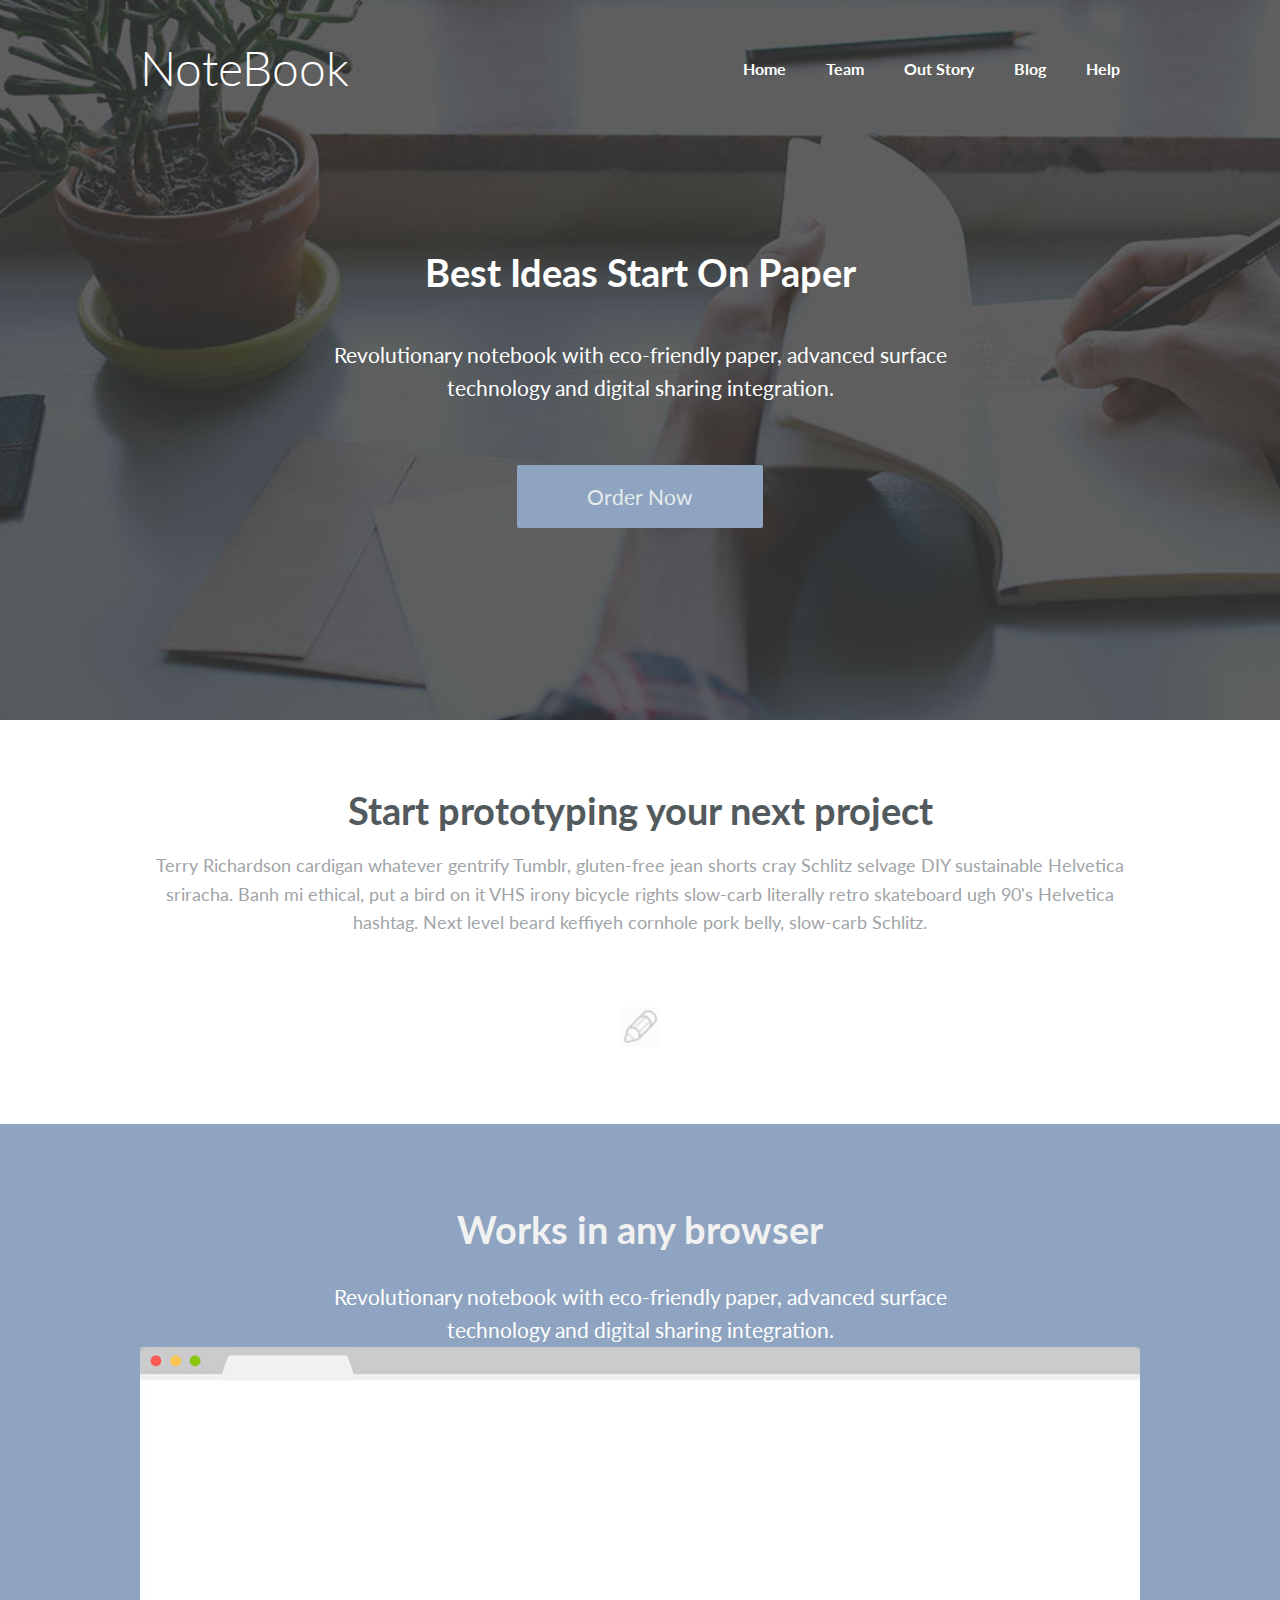
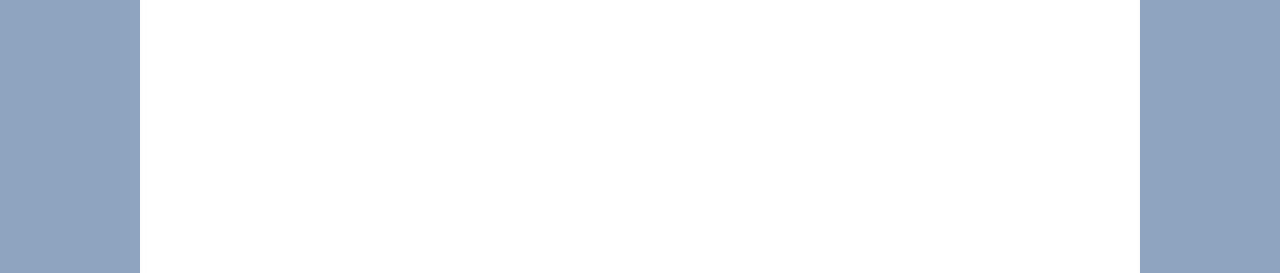
==== templates/index.html @ a57589f9 "test tempalate" ====
<!DOCTYPE html>
<html lang="en">
  <head>
    <meta charset="UTF-8">
    <meta http-equiv="X-UA-Compatible" content="IE=edge">
    <meta name="viewport" content="width=device-width, initial-scale=1.0">
    <link href="https://fonts.googleapis.com/css2?family=Lato:wght@300;400;700&display=swap" rel="stylesheet">
    <link rel="stylesheet" href="index.css">
    <title>Document</title>
  </head>
  <body>

    <div class="intro">
      <div class="container">
        <div class="header__inner">
          <div class="header__logo">NoteBook</div>
          <nav class="nav">
            <a href="#" class="nav__link">Home</a>
            <a href="#" class="nav__link">Team</a>
            <a href="#" class="nav__link">Out Story</a>
            <a href="#" class="nav__link">Blog</a>
            <a href="#" class="nav__link">Help</a>
          </nav>
        </div>
        <div class="intro__inner">
          <h1 class="intro__title">Best Ideas Start On Paper</h1>
          <h2 class="intro__subtitle">Revolutionary notebook with eco-friendly paper, advanced surface
          technology and digital sharing integration.</h2>
          <a href="#" class="btn">Order Now</a>
        </div>
      </div>
    </div>
    <section class="section__prottype">
      <div class="container">
        <h1 class="section__prottype__title">
          Start prototyping your next project
        </h1>
        <h2 class="section__prottype__subtitle">
          Terry Richardson cardigan whatever gentrify Tumblr, gluten-free jean shorts cray Schlitz selvage DIY sustainable Helvetica sriracha.
          Banh mi ethical, put a bird on it VHS irony bicycle rights slow-carb literally retro skateboard ugh 90's Helvetica hashtag. Next
          level beard keffiyeh cornhole pork belly, slow-carb Schlitz. 
        </h2>
        <img src="./src/img/pancel.jpg" alt="pancel" class="section__prottype__logo">
      </div>
    </section>
    <section class="section__works">
      <div class="container">
        <div class="section__works__inner">
          <h1 class="section__works__title">
            Works in any browser
          </h1>
          <h2 class="section__works__subtitle">
            Revolutionary notebook with eco-friendly paper,
            advanced surface technology and digital sharing integration.
          </h2>
        </div>
        <img src="./src/img/window.jpg" alt="window" class="section__works__window">
      </div>
    </section>
  </body>
</html>
---- templates/index.css ----
body {
  font-family: 'Lato', sans-serif;
  font-size: 16px;
  line-height: 1.6;
  padding: 0;
  margin: 0;
}

*,
*::before,
*::after {
  box-sizing: border-box;
}

h1, h2, h3, h4, h5, h6 {
 margin: 0;
}


/* CONTAINER */
.container {
  width: 100%;
  max-width: 1000px;
  margin: 0 auto;
}


/* HEADER */


.header__inner {
  display: flex;
  justify-content: space-between;
  align-items: center;
  margin-top: 30px;
}

.header__logo {
  font-size: 48px;
  font-weight: 300;
  color: #fff;
}


/* NAV */

.nav {
  font-size: 0;
}

.nav__link {
  position: relative;
  display: inline-block;
  vertical-align: top;
  margin: 0 20px;
  font-size: 16px;
  font-weight: 700;
  text-decoration: none;
  color: #fff;
  transition: .2s linear;
}

.nav__link:hover {
  color: #53a1ad;
}

.nav__link:hover::after {
  position: absolute;
  display: block;
  content: "";

  width: 100%;
  height: 2px;
  background: #53a1ad;
}

/* INTRO */
.intro {
  display: flex;
  flex-direction: column;

  width: 100%;
  height: 80vh;

  background-image: url("./src/img/img_1.jpg");
  background-size:cover;
}

.intro__inner {
  width: 100%;
  max-width: 640px;
  margin: 15vh auto 0;
  text-align: center;
}

.intro__title {
  font-size: 38px;
  font-weight: 700;
  color: #fff;
}

.intro__subtitle {
  font-size: 21px;
  font-weight: 400;
  color: #fff;

  margin-top: 35px;
  margin-bottom: 60px;
}


/* BUTTON */
.btn {
  display: inline-block;
  vertical-align: top;
  font-size: 21px;
  font-weight: 400;
  text-decoration: none;
  background: #8fa4c0;
  color: #e4ecee;

  border-radius: 2px;

  padding: 15px 70px;
  transition: color .2s linear;
}

.btn:hover {
  background-color: #53a1ad;
  color: black;
}



/* SECTION PROTTYPE */
.section__prottype {
  text-align: center;
  padding-top: 60px;
}

.section__prottype__title {
  font-size: 38px;
  font-weight: 700;
  color: #535a5e;
}

.section__prottype__subtitle {
  font-size: 18px;
  font-weight: 400;
  color: #9fa4a7;

  margin-top: 10px;
}

.section__prottype__logo {
  width: 40px;
  height: 40px;
  margin: 70px 0;
}

/* section__works */
.section__works {
  text-align: center;
  background: #8fa4c0;
  padding-top: 75px;
}

.section__works__inner {
  width: 100%;
  max-width: 650px;
  margin: 0 auto;
}

.section__works__title{
  font-size: 38px;
  font-weight: 700;

  color: #f1f1f1;
}

.section__works__subtitle {
  font-size: 21px;
  font-weight: 400;

  color: #fff;

  margin-top: 20px;
}

.section__works__window {
  width: 100%;
  margin-bottom: -7px;
}
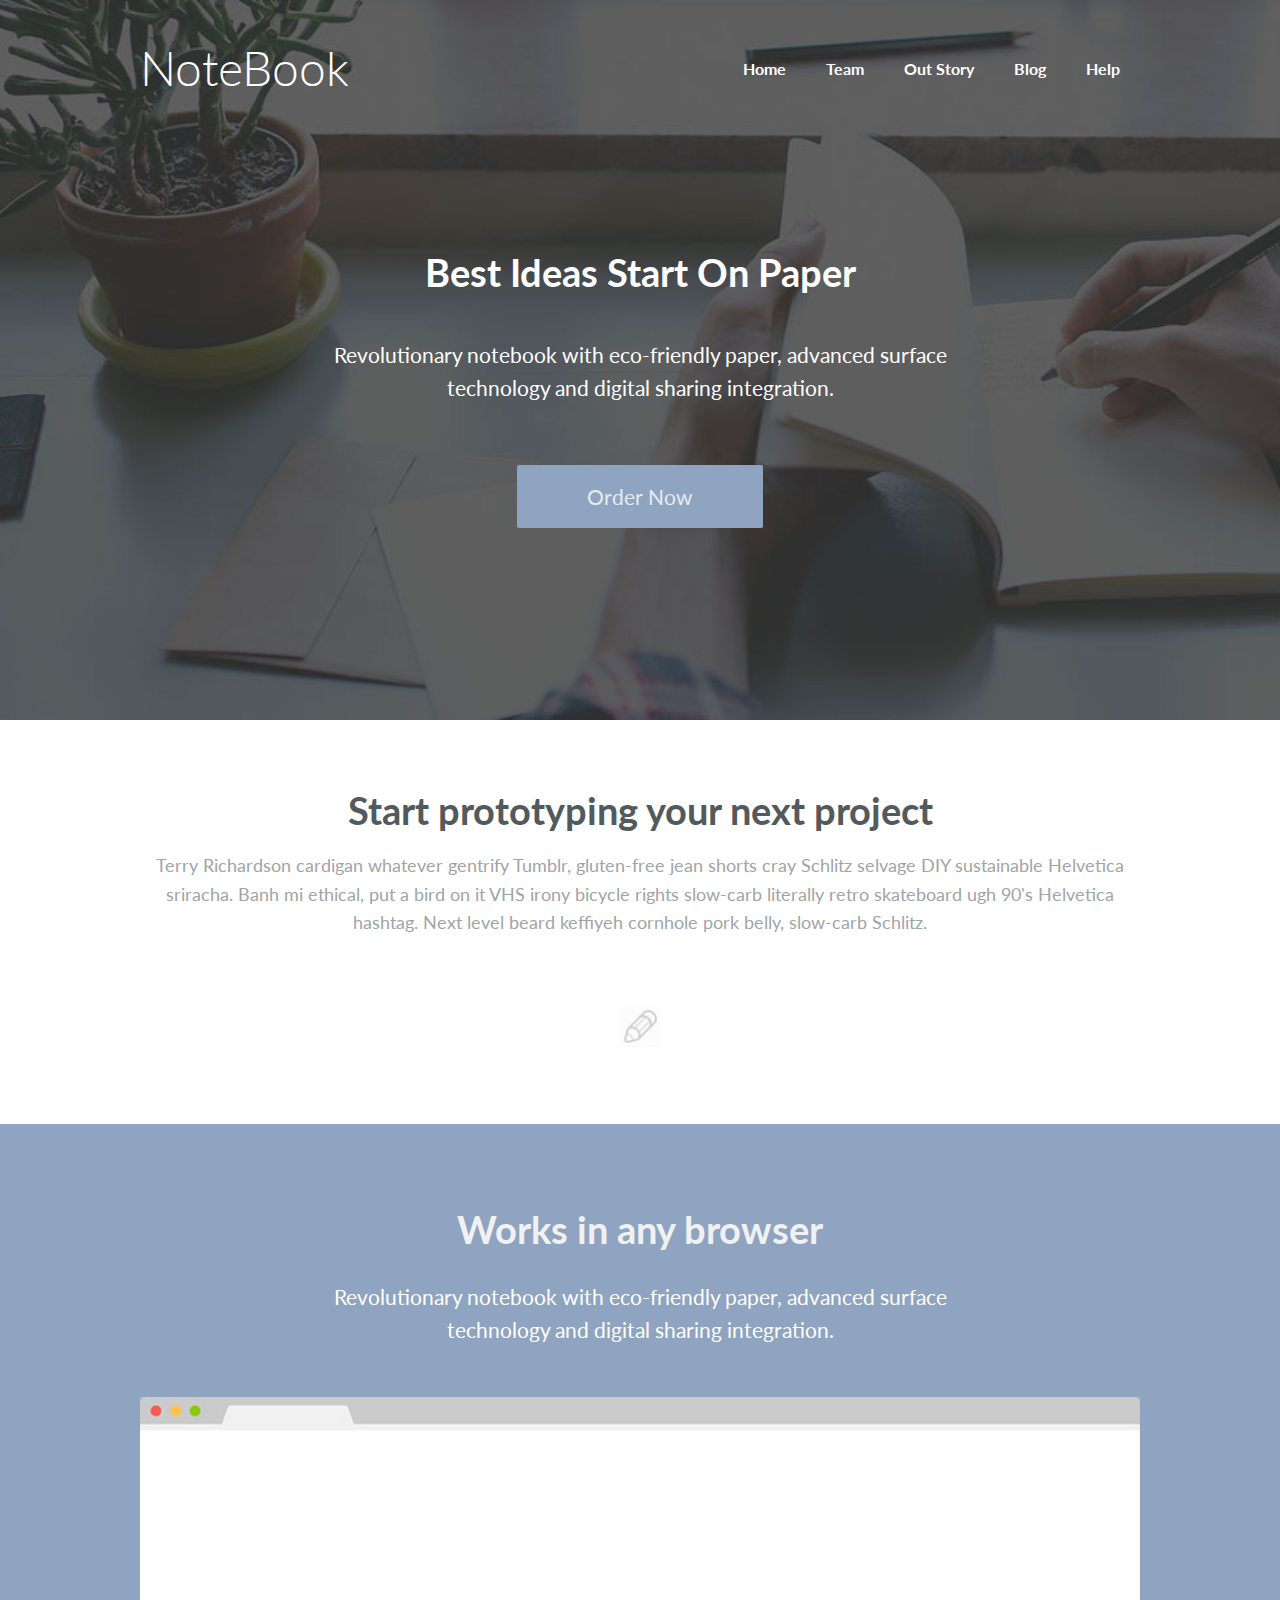
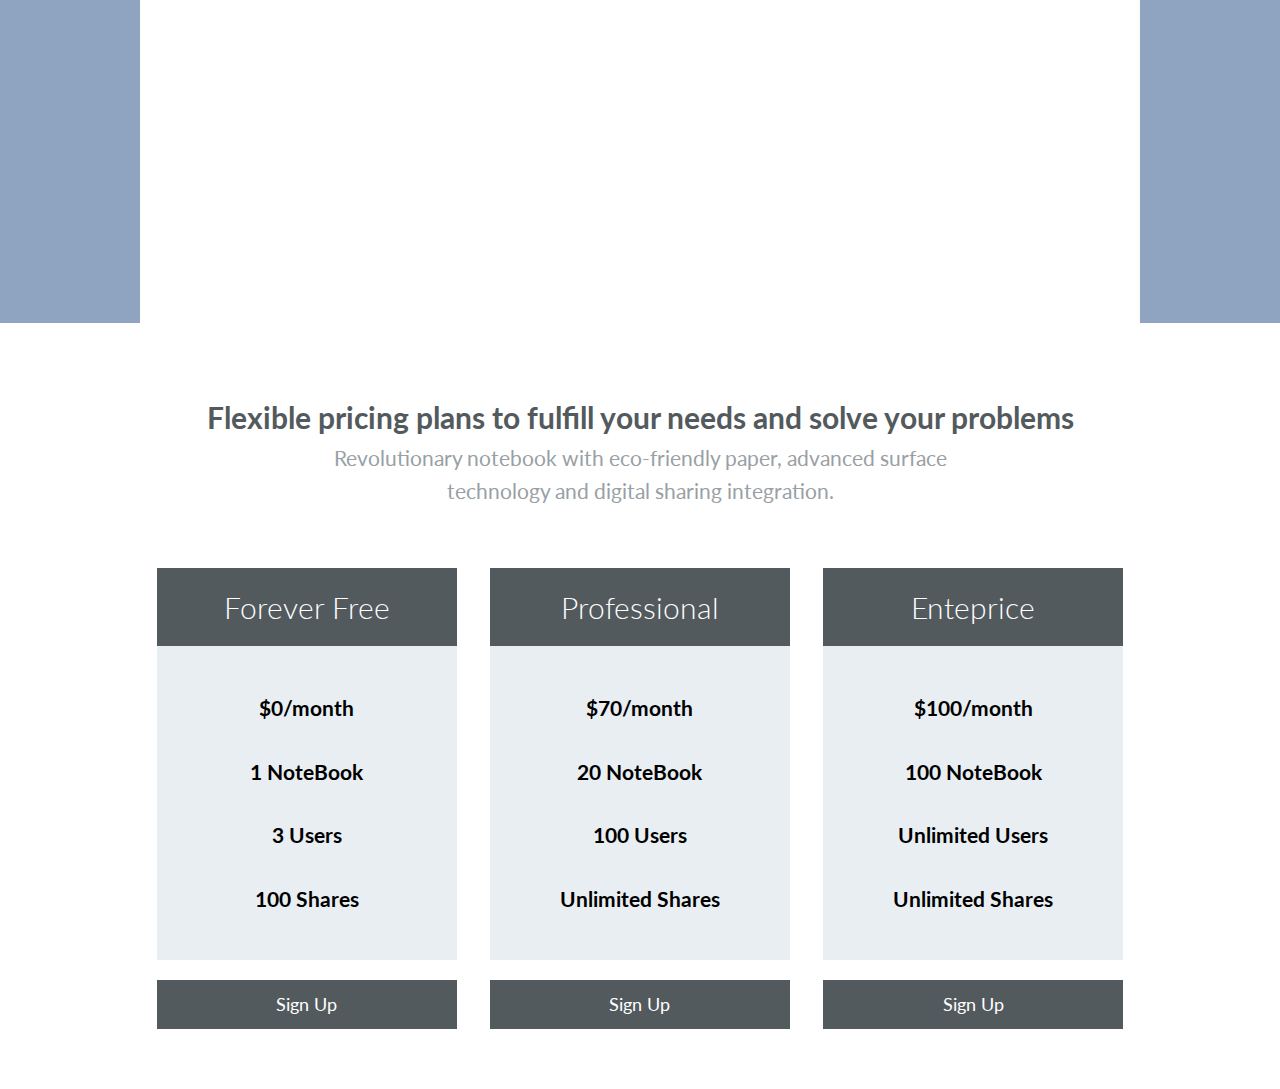
==== commit f3307dd8: "add price" ====
--- a/templates/index.html
+++ b/templates/index.html
@@ -57,5 +57,51 @@
         <img src="./src/img/window.jpg" alt="window" class="section__works__window">
       </div>
     </section>
+    <section class="section__price">
+      <div class="container">
+        <div class="section__price__title__inner">
+          <h1 class="section__price__title">
+            Flexible pricing plans to fulfill your needs and solve your problems
+          </h1>
+          <h2 class="section__price__subtitle">
+            Revolutionary notebook with eco-friendly paper, advanced surface
+            technology and digital sharing integration.
+          </h2>
+        </div>
+        <div class="section__price__cards__inner">
+          <div class="section__price__card">
+            <div class="card__title">Forever Free</div>
+            <div class="card__description__inner">
+              <h2 class="card__description">$0/month</h2>
+              <h2 class="card__description">1 NoteBook</h2>
+              <h2 class="card__description">3 Users</h2>
+              <h2 class="card__description">100 Shares</h2>
+            </div>
+            <a href="#" class="btn-buy">Sign Up</a>
+          </div>
+          <div class="section__price__card">
+            <div class="card__title">Professional</div>
+            <div class="card__description__inner">
+              <h2 class="card__description">$70/month</h2>
+              <h2 class="card__description">20 NoteBook</h2>
+              <h2 class="card__description">100 Users</h2>
+              <h2 class="card__description">Unlimited Shares</h2>
+            </div>
+            <a href="#" class="btn-buy">Sign Up</a>
+          </div>
+          <div class="section__price__card">
+            <div class="card__title">Enteprice</div>
+            <div class="card__description__inner">
+              <h2 class="card__description">$100/month</h2>
+              <h2 class="card__description">100 NoteBook</h2>
+              <h2 class="card__description">Unlimited Users</h2>
+              <h2 class="card__description">Unlimited Shares</h2>
+            </div>
+            <a href="#" class="btn-buy">Sign Up</a>
+          </div>
+        </div>
+        
+      </div>
+    </section>
   </body>
 </html>--- a/templates/index.css
+++ b/templates/index.css
@@ -130,11 +130,29 @@
   color: black;
 }
 
+.btn-buy {
+  display: inline-block;
+  
+  font-size: 18px;
+  font-weight: 400;
+  color: #fff;
+  background: #535a5e;
+  text-align: center;
+  text-decoration: none;
+
+  width: 100%;
+  max-width: 300px;
+
+  padding: 10px 0;
+  margin-top: 20px;
+}
+
 
 
 /* SECTION PROTTYPE */
 .section__prottype {
   text-align: center;
+
   padding-top: 60px;
 }
 
@@ -155,6 +173,7 @@
 .section__prottype__logo {
   width: 40px;
   height: 40px;
+
   margin: 70px 0;
 }
 
@@ -162,12 +181,14 @@
 .section__works {
   text-align: center;
   background: #8fa4c0;
+
   padding-top: 75px;
 }
 
 .section__works__inner {
   width: 100%;
   max-width: 650px;
+
   margin: 0 auto;
 }
 
@@ -189,5 +210,83 @@
 
 .section__works__window {
   width: 100%;
+
+  margin-top: 50px;
   margin-bottom: -7px;
-}+}
+
+/* SECTION PRICE */
+
+.section__price__title__inner {
+  text-align: center;
+}
+
+.section__price__title {
+  font-size: 30px;
+  font-weight: 700;
+  color: #535a5e;
+  margin-top: 70px;
+}
+
+.section__price__subtitle {
+  width: 100%;
+  max-width: 620px;
+
+  font-size: 21px;
+  font-weight: 400;
+  color: #98a0a5;
+
+  margin: 0 auto;
+}
+
+.section__price__cards__inner {
+  display: flex;
+  margin: 60px 0;
+}
+
+.section__price__card {
+  width: 100%;
+  max-width: 300px;
+
+  margin: 0 auto;
+}
+
+.card__title {
+  font-size: 30px;
+  font-weight: 300;
+  text-align: center;
+  
+  width: 100%;
+  max-width: 100%;
+  
+  background: #535a5e;
+  color: #fff;
+
+  padding: 15px 0;
+}
+
+.card__title:nth-child(2) {
+  font-size: 30px;
+  font-weight: 300;
+  text-align: center;
+  
+  width: 100%;
+  max-width: 100%;
+  
+  background: #58ad52;
+  color: #fff;
+
+  padding: 15px 0;
+}
+
+.card__description__inner {
+  background: #e9eef2;
+  padding: 30px 0;
+}
+
+.card__description {
+  font-size: 21px;
+  font-weight: 700;
+  text-align: center;
+  padding: 15px 0;
+}
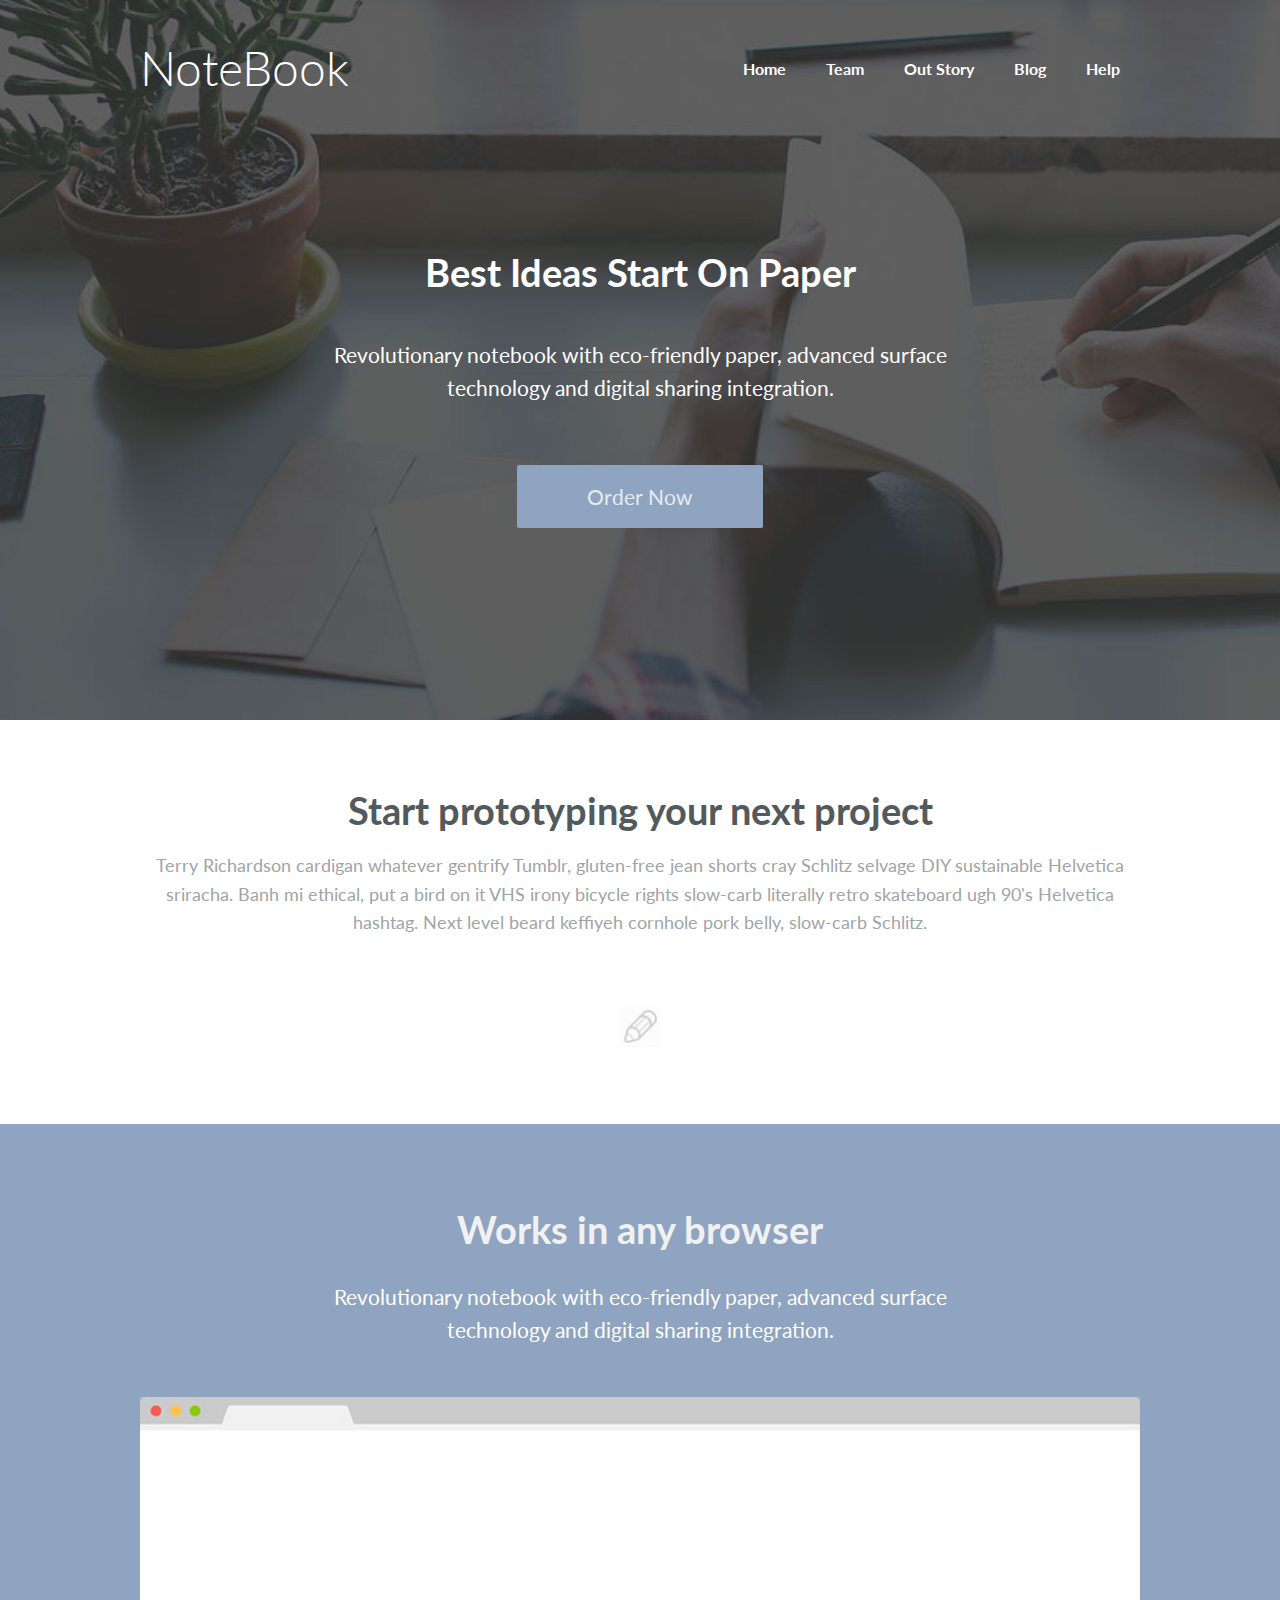
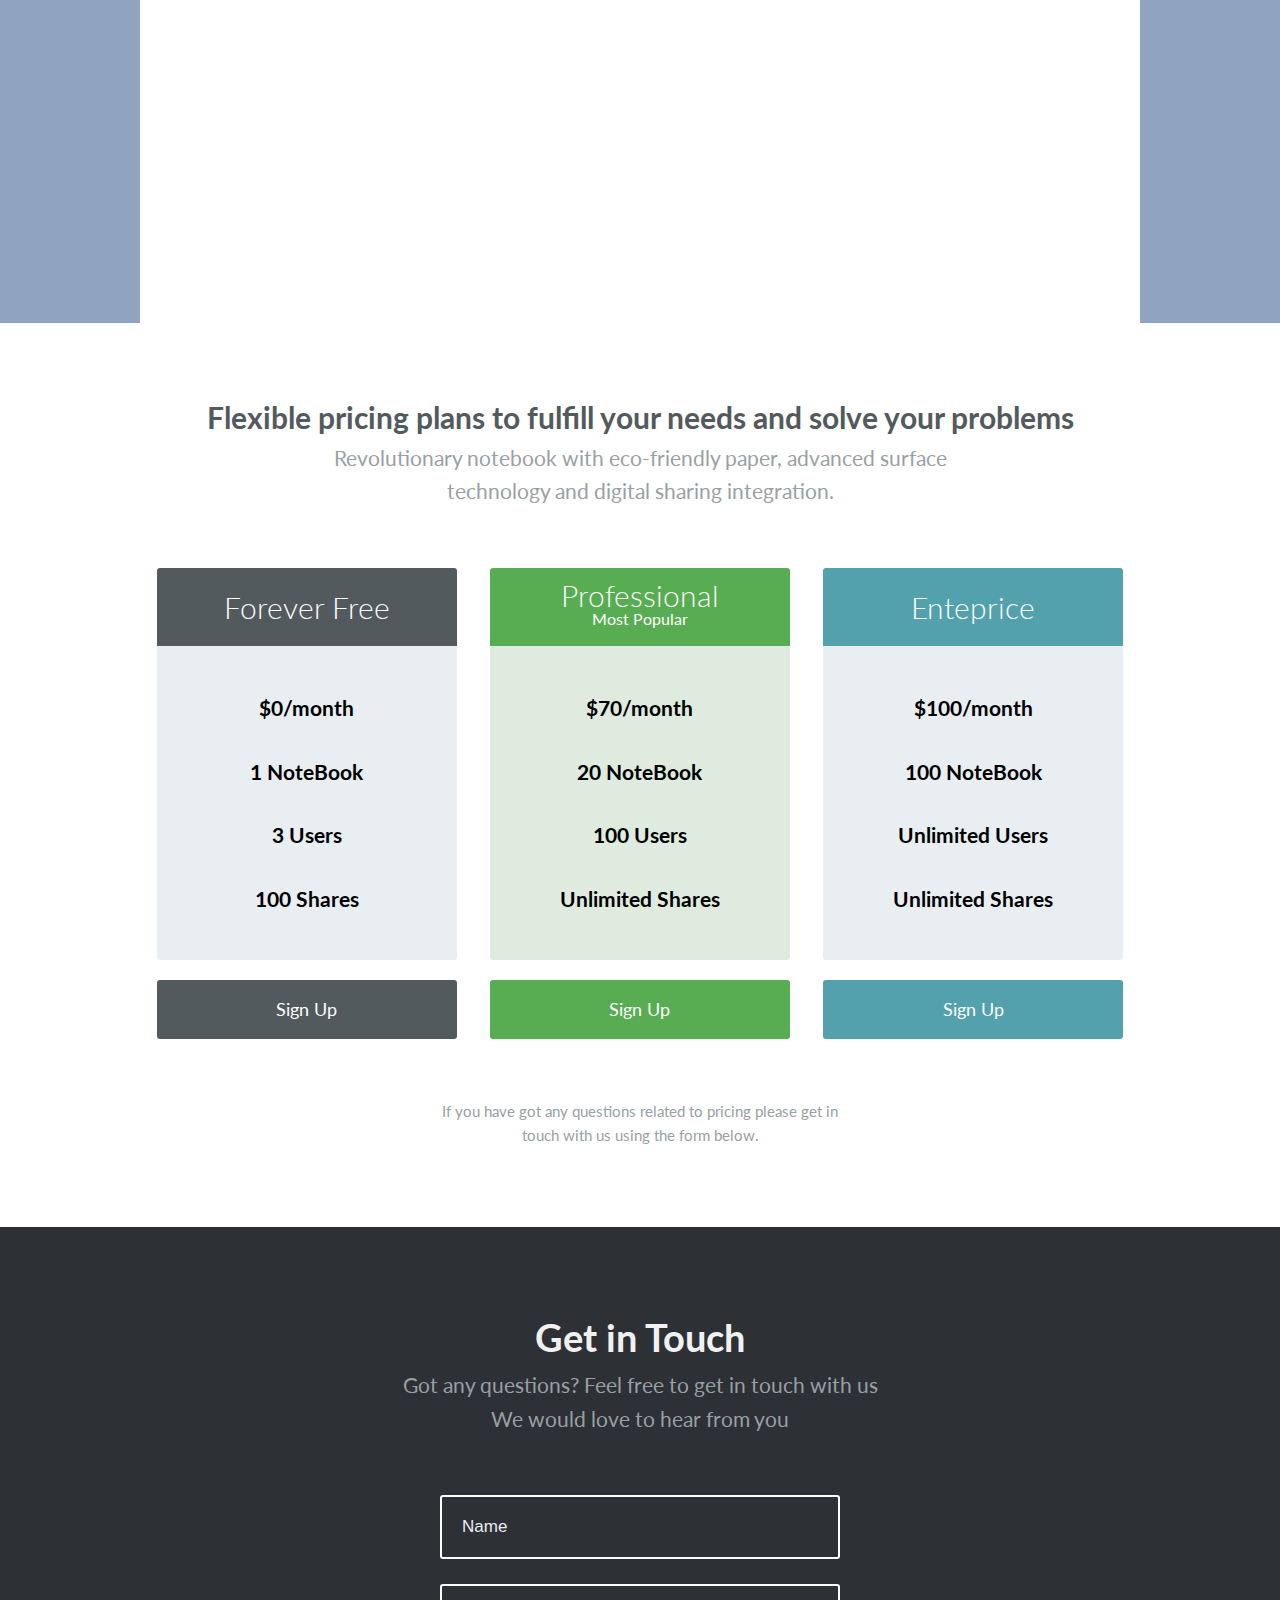
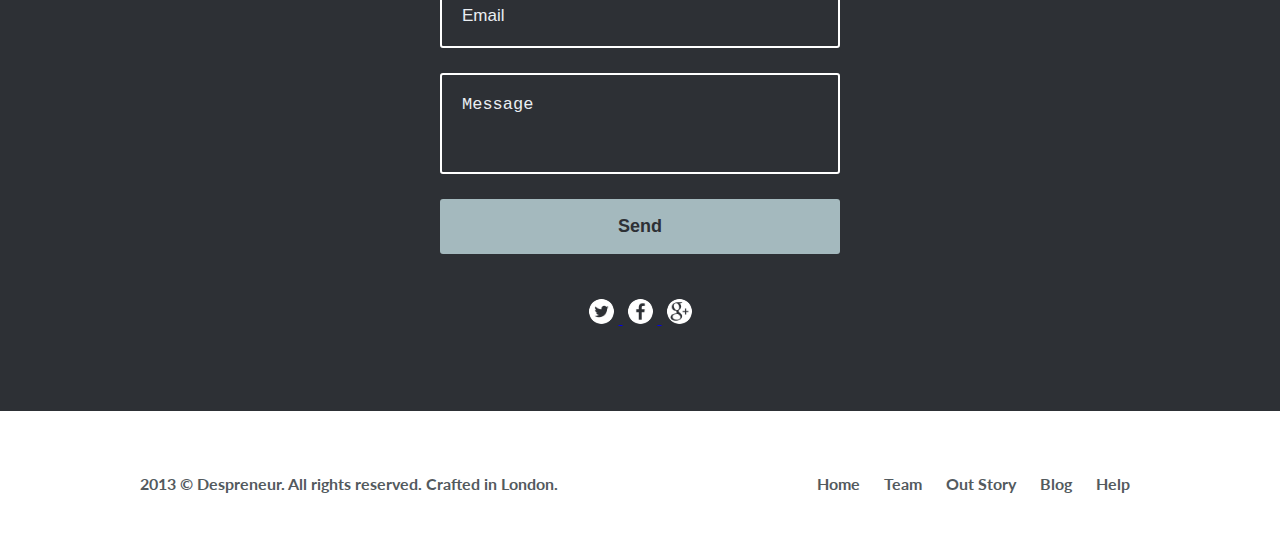
==== commit 5a937475: "full website without adaptive layout" ====
--- a/templates/index.html
+++ b/templates/index.html
@@ -70,7 +70,7 @@
         </div>
         <div class="section__price__cards__inner">
           <div class="section__price__card">
-            <div class="card__title">Forever Free</div>
+            <div class="card__title__inner">Forever Free</div>
             <div class="card__description__inner">
               <h2 class="card__description">$0/month</h2>
               <h2 class="card__description">1 NoteBook</h2>
@@ -80,28 +80,84 @@
             <a href="#" class="btn-buy">Sign Up</a>
           </div>
           <div class="section__price__card">
-            <div class="card__title">Professional</div>
-            <div class="card__description__inner">
+            <div class="card__title__inner green__card">
+              <h1 class="card__title">Professional</h1>
+              <h2 class="card__subtitle">Most Popular</h2>
+            </div>
+            <div class="card__description__inner green__card__description__inner">
               <h2 class="card__description">$70/month</h2>
               <h2 class="card__description">20 NoteBook</h2>
               <h2 class="card__description">100 Users</h2>
               <h2 class="card__description">Unlimited Shares</h2>
             </div>
-            <a href="#" class="btn-buy">Sign Up</a>
+            <a href="#" class="btn-buy green__card">Sign Up</a>
           </div>
           <div class="section__price__card">
-            <div class="card__title">Enteprice</div>
+            <div class="card__title__inner blue__card">Enteprice</div>
             <div class="card__description__inner">
               <h2 class="card__description">$100/month</h2>
               <h2 class="card__description">100 NoteBook</h2>
               <h2 class="card__description">Unlimited Users</h2>
               <h2 class="card__description">Unlimited Shares</h2>
             </div>
-            <a href="#" class="btn-buy">Sign Up</a>
+            <a href="#" class="btn-buy blue__card">Sign Up</a>
           </div>
         </div>
-        
+
+
+        <h3 class="questions_price">
+          If you have got any questions related to pricing please
+          get in touch with us using the form below.
+        </h3>
       </div>
     </section>
+    <section class="section__contact">
+      <div class="container">
+        <div class="section__contact__title__inner">
+          <h1 class="contact__title">
+            Get in Touch
+          </h1>
+          <h2 class="contact__subtitle">
+            Got any questions? Feel free to get in touch with us
+            We would love to hear from you
+          </h2>
+        </div>
+        <div class="section__contact__form__inner">
+          <form action="" class="contact__form">
+            <input type="text" placeholder="Name" class="input__form">
+            <input type="email" name="input-email" id="input-email" placeholder="Email" class="input__form">
+            <textarea name="message__contact" id="message-contact" cols="30" rows="3" placeholder="Message" class="message__contact"></textarea>
+            <input type="submit" value="Send" class="form__input__submit">
+          </form>
+          <div class="contact__social">
+            <a href="#">
+              <img src="./src/img/twitter-logo.png" alt="twitter-logo" class="contact__social__logo">
+            </a>
+            <a href="#">
+              <img src="./src/img/facebook-logo.png" alt="facebook-logo" class="contact__social__logo">
+            </a>
+            <a href="#">
+              <img src="./src/img/google-logo.png" alt="google-logo" class="contact__social__logo">
+            </a>
+          </div>
+        </div>
+      </div>
+    </section>
+    <footer class="footer">
+      <div class="container">
+        <div class="footer__inner">
+          <h2 class="copyright">
+            2013 ©  Despreneur. All rights reserved. Crafted in London.
+          </h2>
+          <div class="menu__footer">
+            <a href="#" class="menu__footer__link">Home</a>
+            <a href="#" class="menu__footer__link">Team</a>
+            <a href="#" class="menu__footer__link">Out Story</a>
+            <a href="#" class="menu__footer__link">Blog</a>
+            <a href="#" class="menu__footer__link">Help</a>
+          </div>
+        </div>
+      </div>
+    </footer>
   </body>
 </html>--- a/templates/index.css
+++ b/templates/index.css
@@ -2,6 +2,7 @@
   font-family: 'Lato', sans-serif;
   font-size: 16px;
   line-height: 1.6;
+
   padding: 0;
   margin: 0;
 }
@@ -21,6 +22,7 @@
 .container {
   width: 100%;
   max-width: 1000px;
+
   margin: 0 auto;
 }
 
@@ -32,6 +34,7 @@
   display: flex;
   justify-content: space-between;
   align-items: center;
+
   margin-top: 30px;
 }
 
@@ -52,12 +55,17 @@
   position: relative;
   display: inline-block;
   vertical-align: top;
+
+  font-size: 16px;
+  font-weight: 700;
+  text-decoration: none;
+  color: #fff;
+  
   margin: 0 20px;
-  font-size: 16px;
-  font-weight: 700;
-  text-decoration: none;
-  color: #fff;
+  
   transition: .2s linear;
+
+
 }
 
 .nav__link:hover {
@@ -68,10 +76,10 @@
   position: absolute;
   display: block;
   content: "";
+  background: #53a1ad;
 
   width: 100%;
   height: 2px;
-  background: #53a1ad;
 }
 
 /* INTRO */
@@ -122,6 +130,7 @@
   border-radius: 2px;
 
   padding: 15px 70px;
+
   transition: color .2s linear;
 }
 
@@ -137,14 +146,21 @@
   font-weight: 400;
   color: #fff;
   background: #535a5e;
+  border-radius: 3px;
   text-align: center;
   text-decoration: none;
 
   width: 100%;
   max-width: 300px;
 
-  padding: 10px 0;
+  padding: 15px 0;
   margin-top: 20px;
+
+  transition: .2s;
+}
+
+.btn-buy:hover {
+  filter: brightness(1.050);
 }
 
 
@@ -225,6 +241,7 @@
   font-size: 30px;
   font-weight: 700;
   color: #535a5e;
+
   margin-top: 70px;
 }
 
@@ -241,6 +258,8 @@
 
 .section__price__cards__inner {
   display: flex;
+  align-items: flex-end;
+
   margin: 60px 0;
 }
 
@@ -249,44 +268,271 @@
   max-width: 300px;
 
   margin: 0 auto;
+}
+
+.card__title__inner {
+  font-size: 30px;
+  font-weight: 300;
+  text-align: center;
+
+  
+  width: 100%;
+  max-width: 100%;
+  
+  background: #535a5e;
+  color: #fff;
+
+  border-radius: 3px 3px 0 0;
+  
+  padding: 15px 0;
 }
 
 .card__title {
   font-size: 30px;
   font-weight: 300;
   text-align: center;
-  
+  line-height: .8;
+  color: #fff;
+
   width: 100%;
   max-width: 100%;
-  
-  background: #535a5e;
-  color: #fff;
-
-  padding: 15px 0;
-}
-
-.card__title:nth-child(2) {
-  font-size: 30px;
-  font-weight: 300;
-  text-align: center;
-  
+}
+
+.card__subtitle {
+  font-size: 16px;
+  font-weight: 400;
+  line-height: 1.5;
+
   width: 100%;
   max-width: 100%;
-  
+}
+
+.green__card {
   background: #58ad52;
-  color: #fff;
-
-  padding: 15px 0;
+}
+
+.blue__card {
+  background: #53a1ad;
 }
 
 .card__description__inner {
   background: #e9eef2;
+
+  border-radius: 0 0 3px 3px;
+
   padding: 30px 0;
+}
+
+.green__card__description__inner {
+  background: #dfebdf;
 }
 
 .card__description {
   font-size: 21px;
   font-weight: 700;
   text-align: center;
+
   padding: 15px 0;
 }
+
+.questions_price {
+  text-align: center;
+  font-size: 15px;
+  font-weight: 400;
+
+  color: #98a0a5;
+
+  width: 100%;
+  max-width: 400px;
+
+  margin: 50px auto 80px;
+}
+
+
+/* SECTION CONTACT */
+.section__contact {
+  background: #2d3035;
+  color: #f1f1f1;
+  padding: 80px 0;
+}
+
+.section__contact__title__inner {
+  text-align: center;
+
+  width: 100%;
+  max-width: 480px;
+
+  margin: 0 auto;
+  padding-bottom: 60px;
+}
+
+.contact__title {
+  font-size: 38px;
+  font-weight: 700;
+}
+
+.contact__subtitle {
+  font-size: 21px;
+  font-weight: 400;
+  color: #98a0a5;
+}
+
+.contact__form {
+  display: flex;
+  flex-direction: column;
+
+  font-size: 17px;
+  font-weight: 400;
+  color: #e9eef2;
+
+  width: 100%;
+  max-width: 400px;
+  margin: 0 auto;
+}
+
+.input__form {
+  font-size: 17px;
+  font-weight: 400;
+  color: #e9eef2;
+
+  background: #2d3035;
+  border: 2px #fff solid;
+  border-radius: 3px;
+
+  margin-bottom: 25px;
+  padding: 20px;
+}
+
+.input__form:focus {
+  font-size: 17px;
+  font-weight: 400;
+  color: #e9eef2;
+  
+  border: 2px #fff solid;
+  border-radius: 3px;
+  outline: 0;
+}
+
+.input__form::placeholder {
+  color: #e9eef2;
+}
+
+.message__contact {
+  font-size: 17px;
+  font-weight: 400;
+  color: #e9eef2;
+
+  background: #2d3035;
+  border: 2px #fff solid;
+  border-radius: 3px;
+  resize: none;
+
+  padding: 20px;
+}
+
+.message__contact:focus {
+  font-size: 17px;
+  font-weight: 400;
+  color: #e9eef2;
+
+  border-radius: 3px;
+
+  outline: 0;
+}
+
+.message__contact::placeholder {
+  font-size: 17px;
+  font-weight: 400;
+  color: #e9eef2;
+}
+
+.form__input__submit {
+  font-size: 18px;
+  font-weight: 700;
+  color: #2d3035;
+  background: #a4b9be;
+
+  border-radius: 3px;
+  
+  border: 0;
+  outline: 0;
+
+  margin-top: 25px;
+  padding: 17px 0;
+
+  cursor: pointer;
+
+  transition: .2s;
+}
+
+.form__input__submit:hover {
+  filter: brightness(1.150);
+}
+
+.contact__social {
+  text-align: center;
+  width: 100%;
+  max-width: 400px;
+  margin: 45px auto 0;
+}
+
+.contact__social__logo {
+  margin: 0 5px;
+  width: 25px;
+  height: 25px;
+  border-radius: 12px;
+
+  transition: .2s linear;
+}
+
+.contact__social__logo:hover {
+  background-color: #53a1ad;
+}
+
+/* FOOTER */
+
+.footer {
+  padding: 60px 0;
+}
+
+.footer__inner {
+  display: flex;
+  justify-content: space-between;
+  align-items: center;
+}
+
+.copyright {
+  font-size: 16px;
+  font-weight: 700;
+  color: #535a5e;
+}
+
+.menu__footer__link {
+  position: relative;
+  font-size: 16px;
+  font-weight: 700;
+  color: #535a5e;
+  text-decoration: none;
+  display: inline-block;
+  vertical-align: top;
+
+  margin: 0 10px;
+
+  transition: .2s linear;
+}
+
+
+.menu__footer__link:hover::after {
+  position: absolute;
+  content: "";
+  display: block;
+  height: 3px;
+  width: 100%;
+  background: #535a5e;
+}
+
+
+
+
+
+
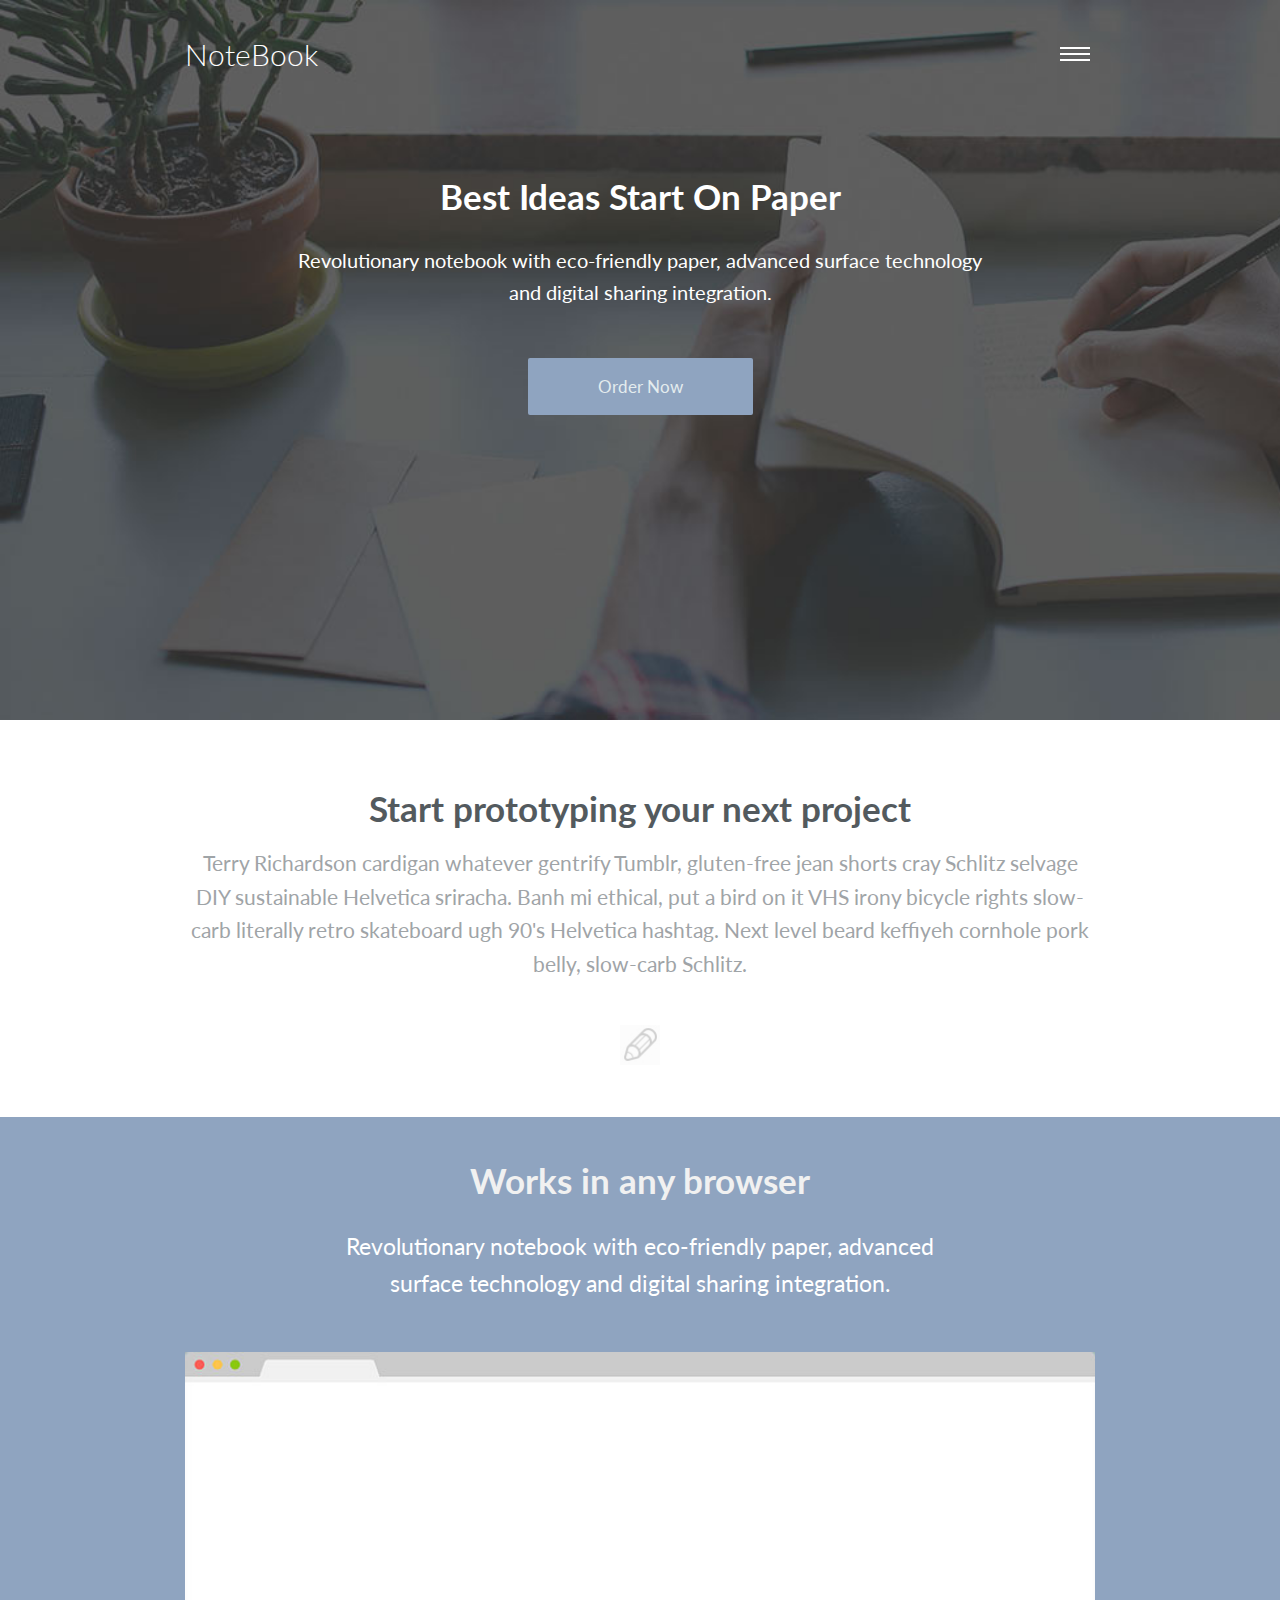
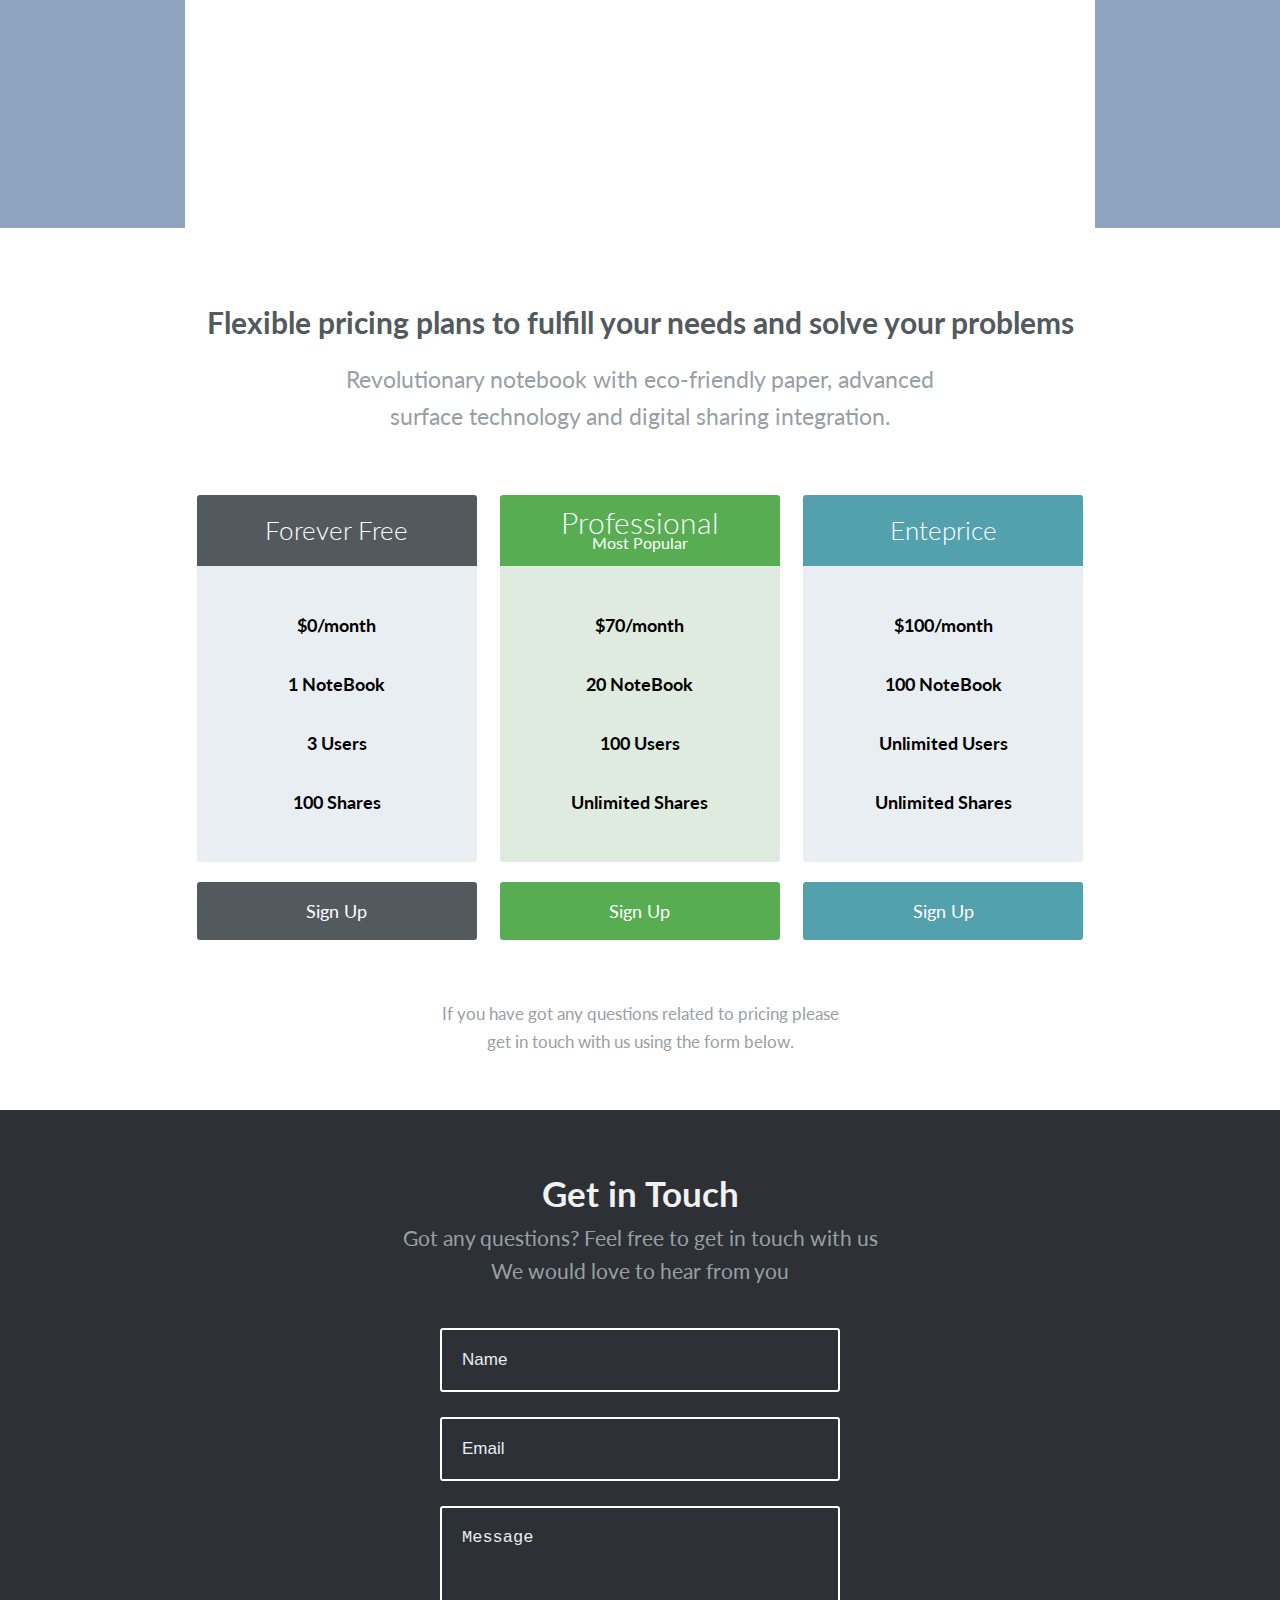
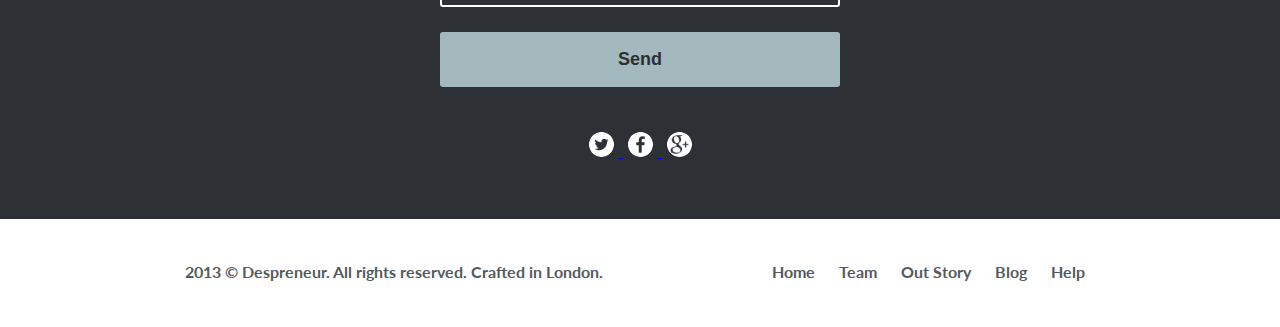
==== commit 37f23b72: "all adaptive website without burger-menu" ====
--- a/templates/index.html
+++ b/templates/index.html
@@ -9,6 +9,8 @@
     <title>Document</title>
   </head>
   <body>
+    <script src="./jquery-3.6.0.min.js"></script>
+    <script src="./main.js"></script>
 
     <div class="intro">
       <div class="container">
@@ -21,6 +23,11 @@
             <a href="#" class="nav__link">Blog</a>
             <a href="#" class="nav__link">Help</a>
           </nav>
+          <div class="nav__mobile">
+            <a href="#" class="btn__nav__mobile">
+              <span></span>
+            </a>
+          </div>
         </div>
         <div class="intro__inner">
           <h1 class="intro__title">Best Ideas Start On Paper</h1>
--- a/templates/index.css
+++ b/templates/index.css
@@ -1,538 +1,7 @@
-body {
-  font-family: 'Lato', sans-serif;
-  font-size: 16px;
-  line-height: 1.6;
-
-  padding: 0;
-  margin: 0;
-}
-
-*,
-*::before,
-*::after {
-  box-sizing: border-box;
-}
-
-h1, h2, h3, h4, h5, h6 {
- margin: 0;
-}
-
-
-/* CONTAINER */
-.container {
-  width: 100%;
-  max-width: 1000px;
-
-  margin: 0 auto;
-}
-
-
-/* HEADER */
-
-
-.header__inner {
-  display: flex;
-  justify-content: space-between;
-  align-items: center;
-
-  margin-top: 30px;
-}
-
-.header__logo {
-  font-size: 48px;
-  font-weight: 300;
-  color: #fff;
-}
-
-
-/* NAV */
-
-.nav {
-  font-size: 0;
-}
-
-.nav__link {
-  position: relative;
-  display: inline-block;
-  vertical-align: top;
-
-  font-size: 16px;
-  font-weight: 700;
-  text-decoration: none;
-  color: #fff;
-  
-  margin: 0 20px;
-  
-  transition: .2s linear;
-
-
-}
-
-.nav__link:hover {
-  color: #53a1ad;
-}
-
-.nav__link:hover::after {
-  position: absolute;
-  display: block;
-  content: "";
-  background: #53a1ad;
-
-  width: 100%;
-  height: 2px;
-}
-
-/* INTRO */
-.intro {
-  display: flex;
-  flex-direction: column;
-
-  width: 100%;
-  height: 80vh;
-
-  background-image: url("./src/img/img_1.jpg");
-  background-size:cover;
-}
-
-.intro__inner {
-  width: 100%;
-  max-width: 640px;
-  margin: 15vh auto 0;
-  text-align: center;
-}
-
-.intro__title {
-  font-size: 38px;
-  font-weight: 700;
-  color: #fff;
-}
-
-.intro__subtitle {
-  font-size: 21px;
-  font-weight: 400;
-  color: #fff;
-
-  margin-top: 35px;
-  margin-bottom: 60px;
-}
-
-
-/* BUTTON */
-.btn {
-  display: inline-block;
-  vertical-align: top;
-  font-size: 21px;
-  font-weight: 400;
-  text-decoration: none;
-  background: #8fa4c0;
-  color: #e4ecee;
-
-  border-radius: 2px;
-
-  padding: 15px 70px;
-
-  transition: color .2s linear;
-}
-
-.btn:hover {
-  background-color: #53a1ad;
-  color: black;
-}
-
-.btn-buy {
-  display: inline-block;
-  
-  font-size: 18px;
-  font-weight: 400;
-  color: #fff;
-  background: #535a5e;
-  border-radius: 3px;
-  text-align: center;
-  text-decoration: none;
-
-  width: 100%;
-  max-width: 300px;
-
-  padding: 15px 0;
-  margin-top: 20px;
-
-  transition: .2s;
-}
-
-.btn-buy:hover {
-  filter: brightness(1.050);
-}
-
-
-
-/* SECTION PROTTYPE */
-.section__prottype {
-  text-align: center;
-
-  padding-top: 60px;
-}
-
-.section__prottype__title {
-  font-size: 38px;
-  font-weight: 700;
-  color: #535a5e;
-}
-
-.section__prottype__subtitle {
-  font-size: 18px;
-  font-weight: 400;
-  color: #9fa4a7;
-
-  margin-top: 10px;
-}
-
-.section__prottype__logo {
-  width: 40px;
-  height: 40px;
-
-  margin: 70px 0;
-}
-
-/* section__works */
-.section__works {
-  text-align: center;
-  background: #8fa4c0;
-
-  padding-top: 75px;
-}
-
-.section__works__inner {
-  width: 100%;
-  max-width: 650px;
-
-  margin: 0 auto;
-}
-
-.section__works__title{
-  font-size: 38px;
-  font-weight: 700;
-
-  color: #f1f1f1;
-}
-
-.section__works__subtitle {
-  font-size: 21px;
-  font-weight: 400;
-
-  color: #fff;
-
-  margin-top: 20px;
-}
-
-.section__works__window {
-  width: 100%;
-
-  margin-top: 50px;
-  margin-bottom: -7px;
-}
-
-/* SECTION PRICE */
-
-.section__price__title__inner {
-  text-align: center;
-}
-
-.section__price__title {
-  font-size: 30px;
-  font-weight: 700;
-  color: #535a5e;
-
-  margin-top: 70px;
-}
-
-.section__price__subtitle {
-  width: 100%;
-  max-width: 620px;
-
-  font-size: 21px;
-  font-weight: 400;
-  color: #98a0a5;
-
-  margin: 0 auto;
-}
-
-.section__price__cards__inner {
-  display: flex;
-  align-items: flex-end;
-
-  margin: 60px 0;
-}
-
-.section__price__card {
-  width: 100%;
-  max-width: 300px;
-
-  margin: 0 auto;
-}
-
-.card__title__inner {
-  font-size: 30px;
-  font-weight: 300;
-  text-align: center;
-
-  
-  width: 100%;
-  max-width: 100%;
-  
-  background: #535a5e;
-  color: #fff;
-
-  border-radius: 3px 3px 0 0;
-  
-  padding: 15px 0;
-}
-
-.card__title {
-  font-size: 30px;
-  font-weight: 300;
-  text-align: center;
-  line-height: .8;
-  color: #fff;
-
-  width: 100%;
-  max-width: 100%;
-}
-
-.card__subtitle {
-  font-size: 16px;
-  font-weight: 400;
-  line-height: 1.5;
-
-  width: 100%;
-  max-width: 100%;
-}
-
-.green__card {
-  background: #58ad52;
-}
-
-.blue__card {
-  background: #53a1ad;
-}
-
-.card__description__inner {
-  background: #e9eef2;
-
-  border-radius: 0 0 3px 3px;
-
-  padding: 30px 0;
-}
-
-.green__card__description__inner {
-  background: #dfebdf;
-}
-
-.card__description {
-  font-size: 21px;
-  font-weight: 700;
-  text-align: center;
-
-  padding: 15px 0;
-}
-
-.questions_price {
-  text-align: center;
-  font-size: 15px;
-  font-weight: 400;
-
-  color: #98a0a5;
-
-  width: 100%;
-  max-width: 400px;
-
-  margin: 50px auto 80px;
-}
-
-
-/* SECTION CONTACT */
-.section__contact {
-  background: #2d3035;
-  color: #f1f1f1;
-  padding: 80px 0;
-}
-
-.section__contact__title__inner {
-  text-align: center;
-
-  width: 100%;
-  max-width: 480px;
-
-  margin: 0 auto;
-  padding-bottom: 60px;
-}
-
-.contact__title {
-  font-size: 38px;
-  font-weight: 700;
-}
-
-.contact__subtitle {
-  font-size: 21px;
-  font-weight: 400;
-  color: #98a0a5;
-}
-
-.contact__form {
-  display: flex;
-  flex-direction: column;
-
-  font-size: 17px;
-  font-weight: 400;
-  color: #e9eef2;
-
-  width: 100%;
-  max-width: 400px;
-  margin: 0 auto;
-}
-
-.input__form {
-  font-size: 17px;
-  font-weight: 400;
-  color: #e9eef2;
-
-  background: #2d3035;
-  border: 2px #fff solid;
-  border-radius: 3px;
-
-  margin-bottom: 25px;
-  padding: 20px;
-}
-
-.input__form:focus {
-  font-size: 17px;
-  font-weight: 400;
-  color: #e9eef2;
-  
-  border: 2px #fff solid;
-  border-radius: 3px;
-  outline: 0;
-}
-
-.input__form::placeholder {
-  color: #e9eef2;
-}
-
-.message__contact {
-  font-size: 17px;
-  font-weight: 400;
-  color: #e9eef2;
-
-  background: #2d3035;
-  border: 2px #fff solid;
-  border-radius: 3px;
-  resize: none;
-
-  padding: 20px;
-}
-
-.message__contact:focus {
-  font-size: 17px;
-  font-weight: 400;
-  color: #e9eef2;
-
-  border-radius: 3px;
-
-  outline: 0;
-}
-
-.message__contact::placeholder {
-  font-size: 17px;
-  font-weight: 400;
-  color: #e9eef2;
-}
-
-.form__input__submit {
-  font-size: 18px;
-  font-weight: 700;
-  color: #2d3035;
-  background: #a4b9be;
-
-  border-radius: 3px;
-  
-  border: 0;
-  outline: 0;
-
-  margin-top: 25px;
-  padding: 17px 0;
-
-  cursor: pointer;
-
-  transition: .2s;
-}
-
-.form__input__submit:hover {
-  filter: brightness(1.150);
-}
-
-.contact__social {
-  text-align: center;
-  width: 100%;
-  max-width: 400px;
-  margin: 45px auto 0;
-}
-
-.contact__social__logo {
-  margin: 0 5px;
-  width: 25px;
-  height: 25px;
-  border-radius: 12px;
-
-  transition: .2s linear;
-}
-
-.contact__social__logo:hover {
-  background-color: #53a1ad;
-}
-
-/* FOOTER */
-
-.footer {
-  padding: 60px 0;
-}
-
-.footer__inner {
-  display: flex;
-  justify-content: space-between;
-  align-items: center;
-}
-
-.copyright {
-  font-size: 16px;
-  font-weight: 700;
-  color: #535a5e;
-}
-
-.menu__footer__link {
-  position: relative;
-  font-size: 16px;
-  font-weight: 700;
-  color: #535a5e;
-  text-decoration: none;
-  display: inline-block;
-  vertical-align: top;
-
-  margin: 0 10px;
-
-  transition: .2s linear;
-}
-
-
-.menu__footer__link:hover::after {
-  position: absolute;
-  content: "";
-  display: block;
-  height: 3px;
-  width: 100%;
-  background: #535a5e;
-}
-
-
-
-
-
-
+@import url('custom_other.css'); /* very small layout*/
+@import url('custom_320.css');
+@import url('custom_425.css');
+@import url('custom_576.css');
+@import url('custom_768.css');
+@import url('custom_992.css');
+@import url('custom_1200.css'); /* very big layout */
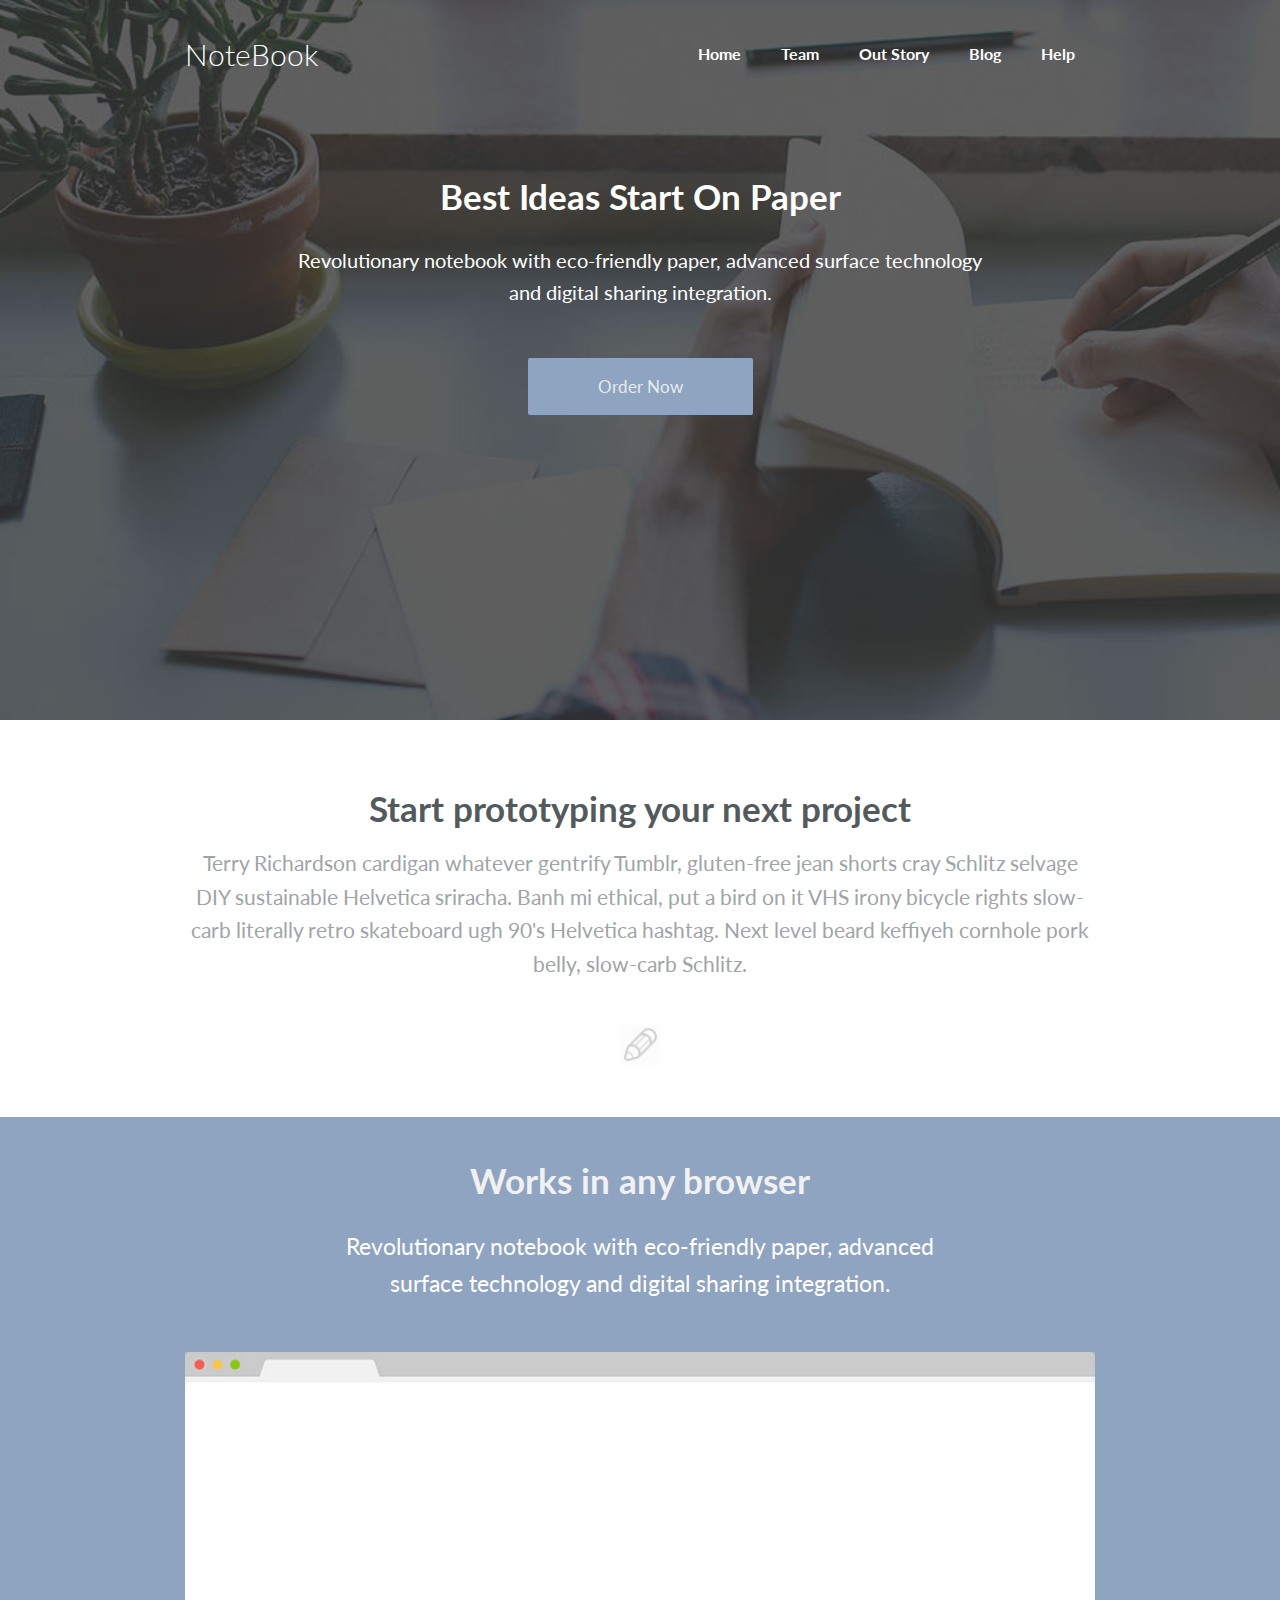
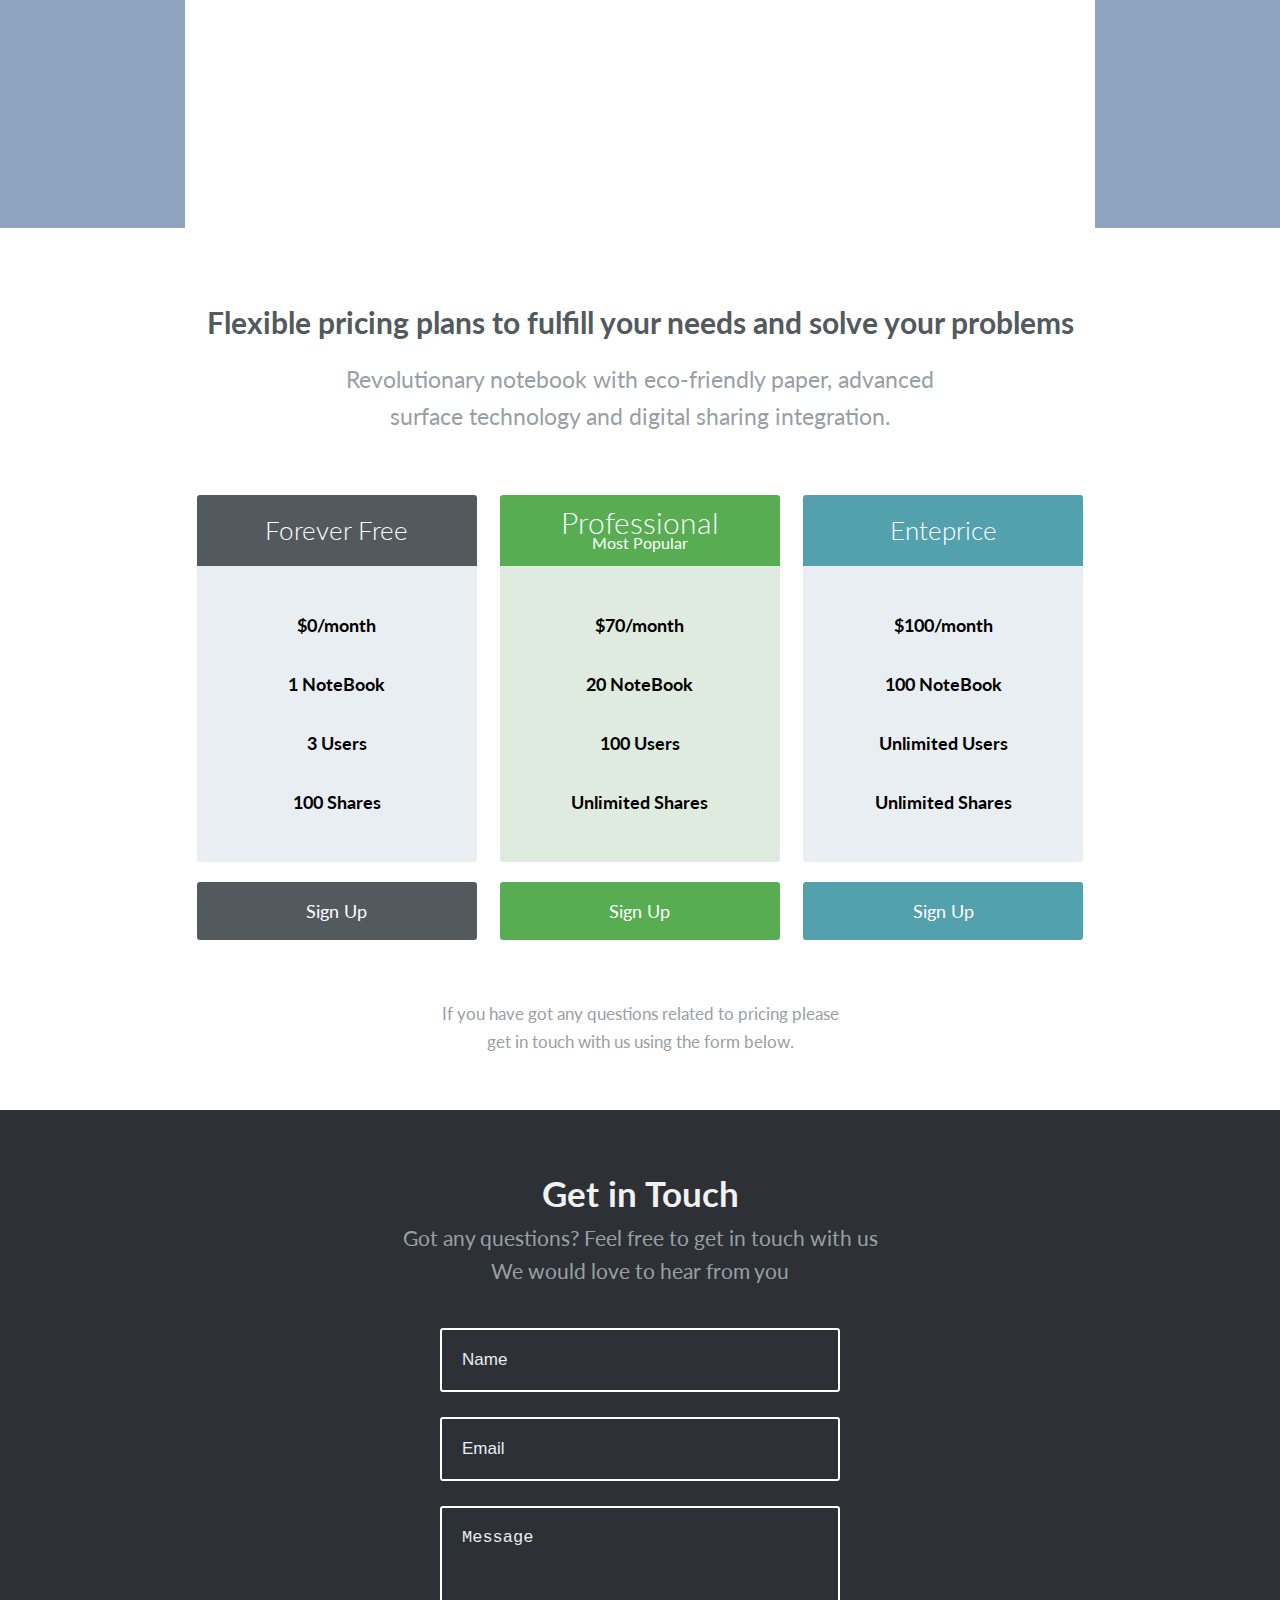
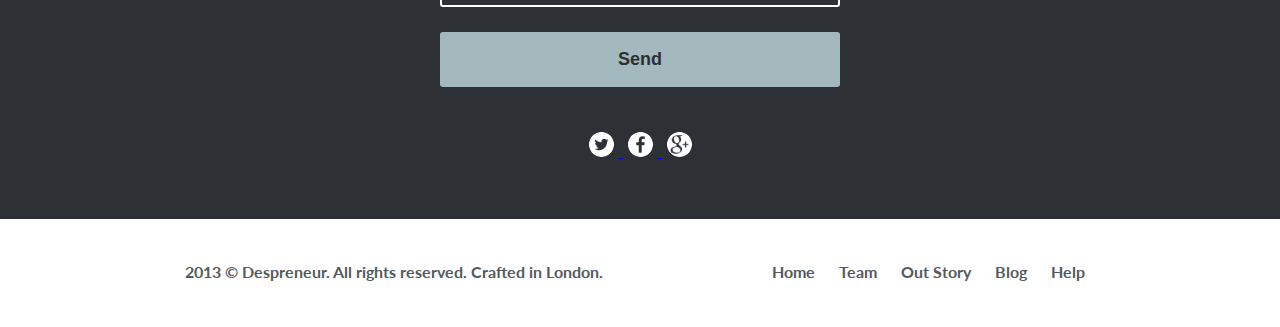
==== commit 051624cc: "adaptive layout with btn-mobile menu" ====
--- a/templates/index.html
+++ b/templates/index.html
@@ -16,6 +16,11 @@
       <div class="container">
         <div class="header__inner">
           <div class="header__logo">NoteBook</div>
+          <div class="nav__mobile">
+            <a href="#" class="btn__nav__mobile" id="mobile__menu">
+              <span></span>
+            </a>
+          </div>
           <nav class="nav">
             <a href="#" class="nav__link">Home</a>
             <a href="#" class="nav__link">Team</a>
@@ -23,11 +28,6 @@
             <a href="#" class="nav__link">Blog</a>
             <a href="#" class="nav__link">Help</a>
           </nav>
-          <div class="nav__mobile">
-            <a href="#" class="btn__nav__mobile">
-              <span></span>
-            </a>
-          </div>
         </div>
         <div class="intro__inner">
           <h1 class="intro__title">Best Ideas Start On Paper</h1>
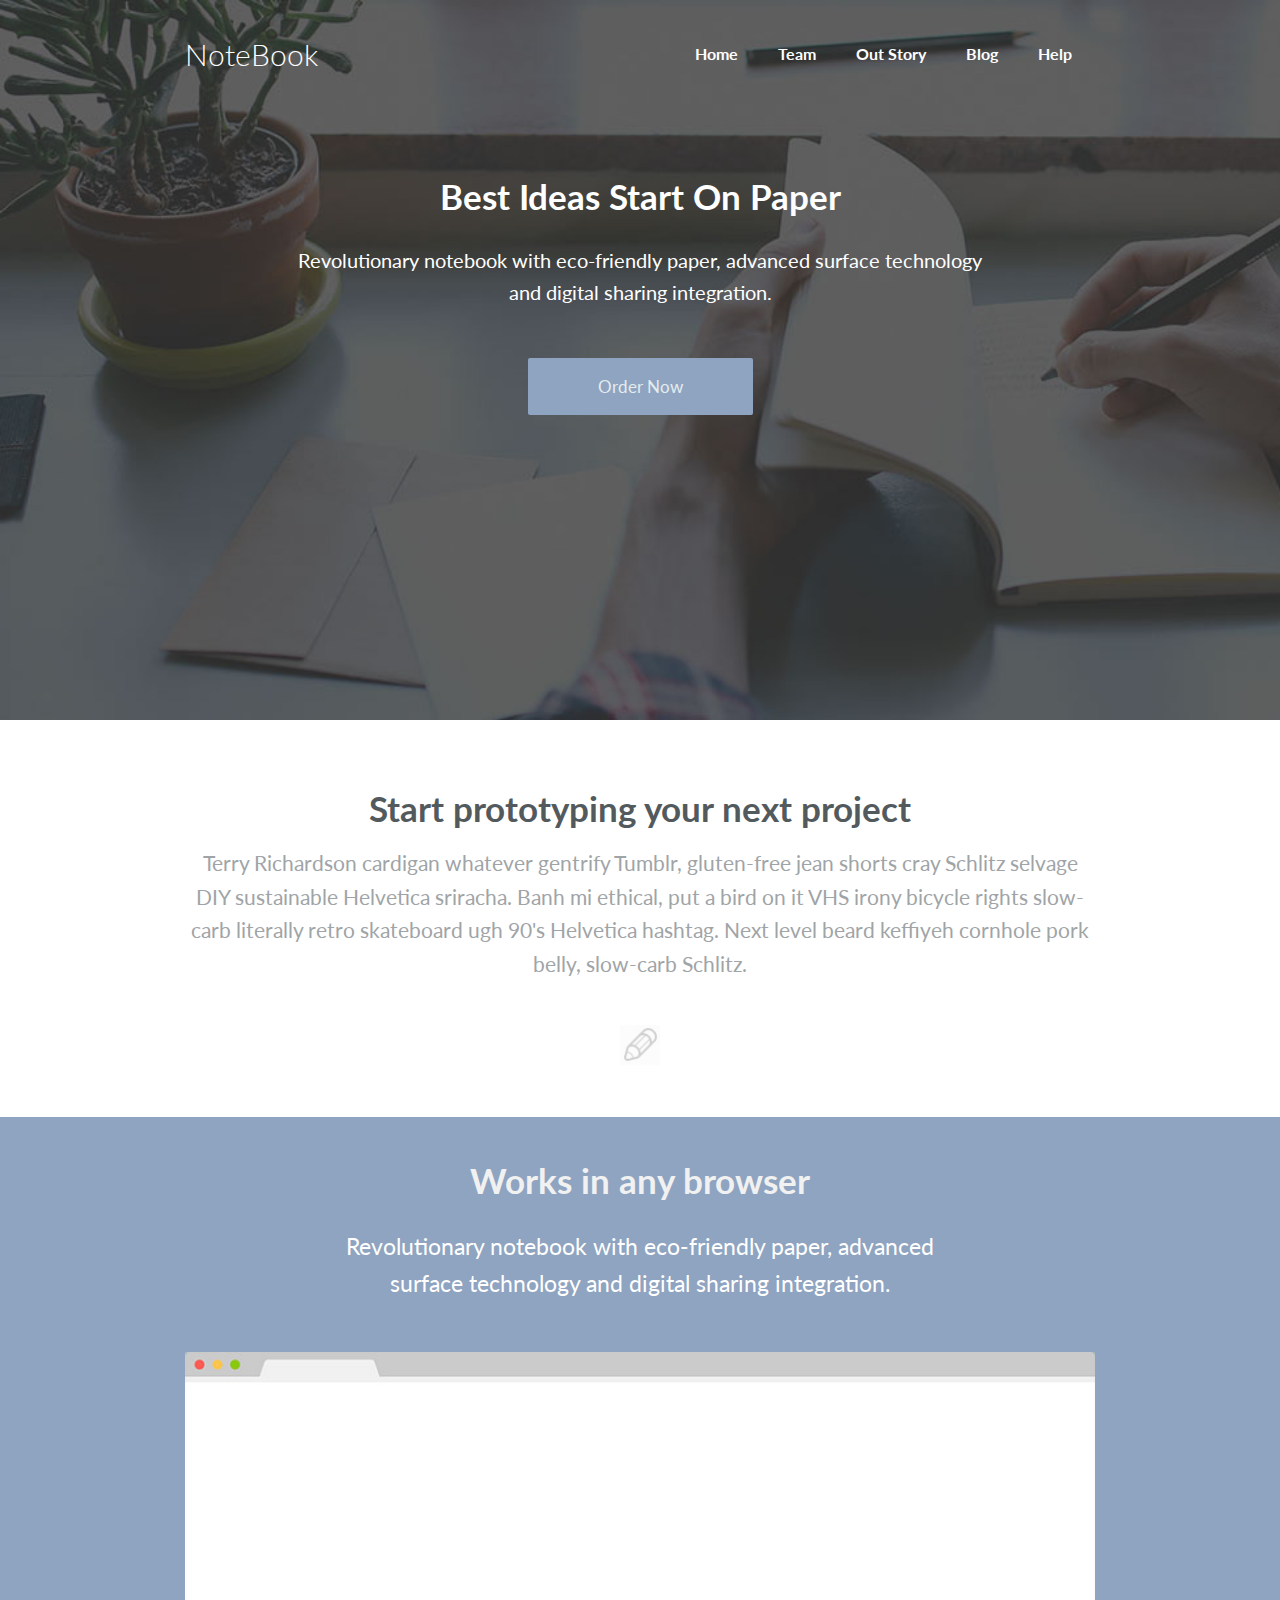
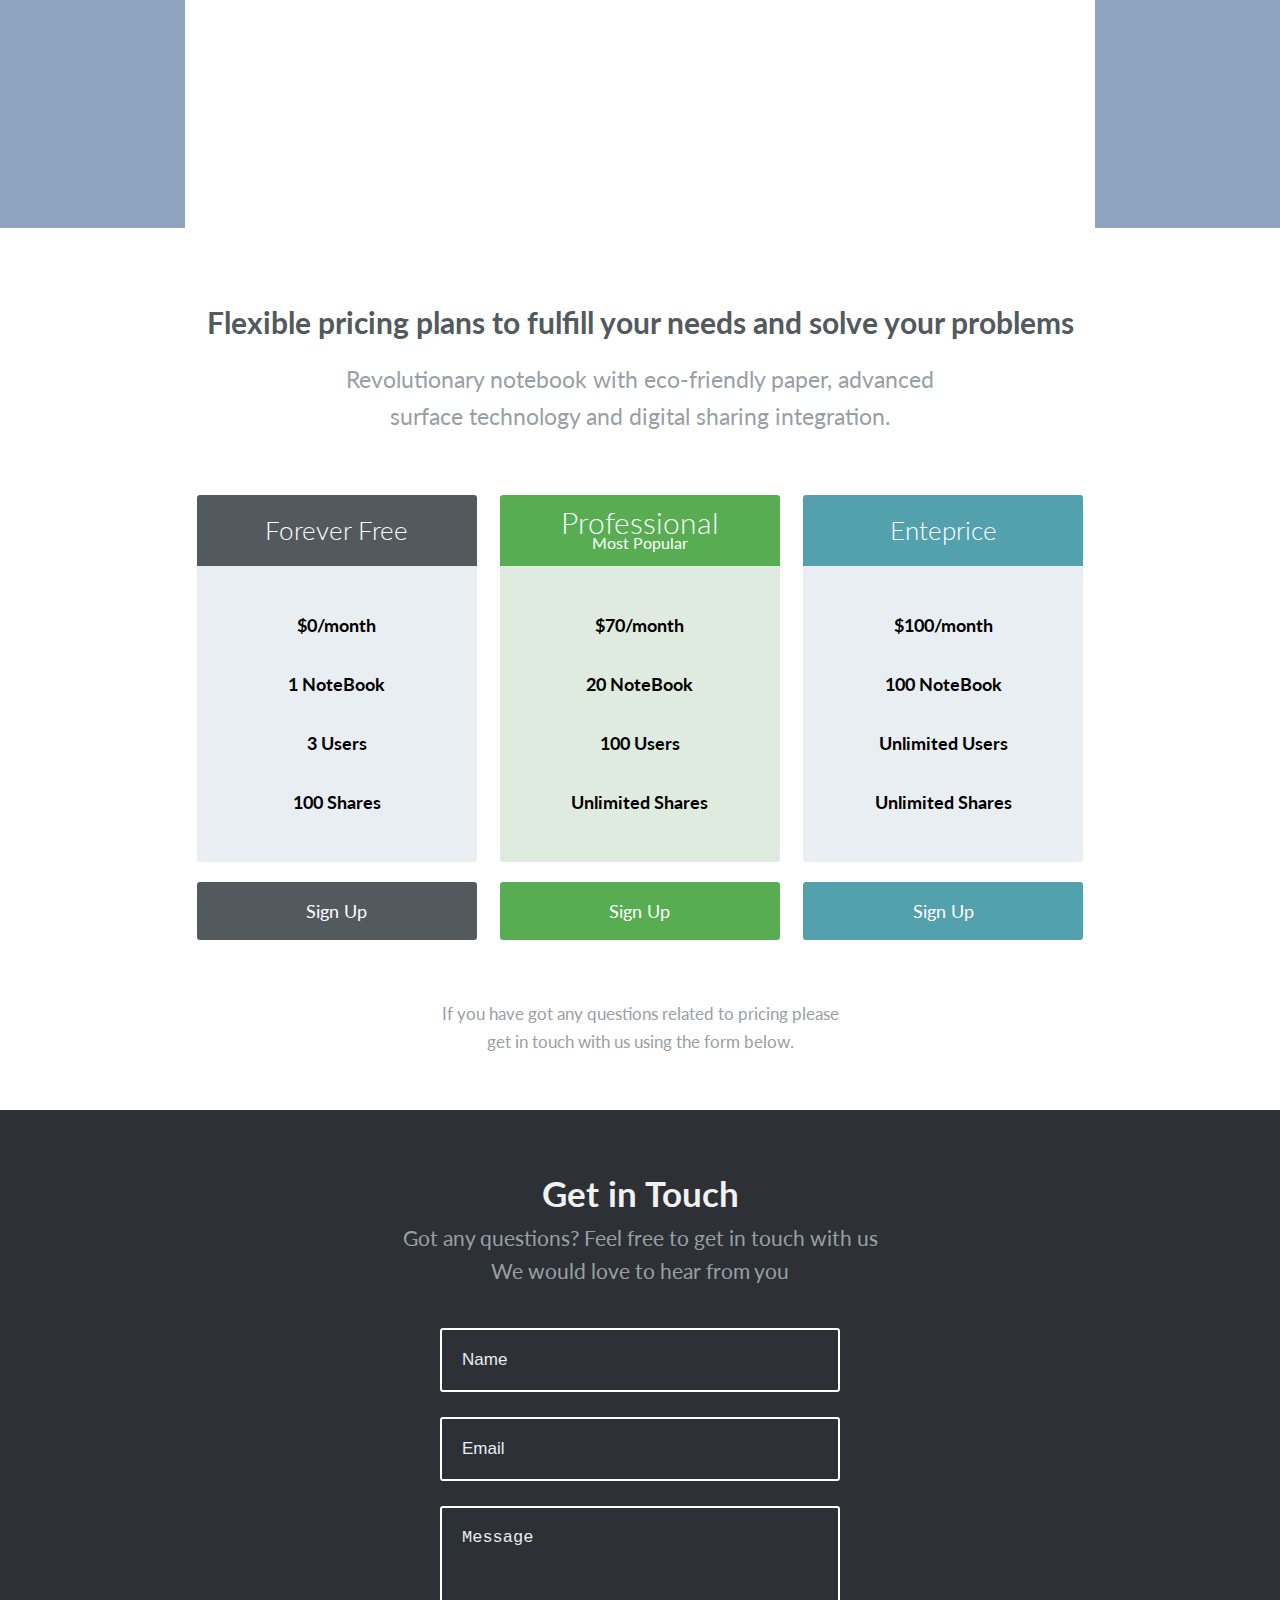
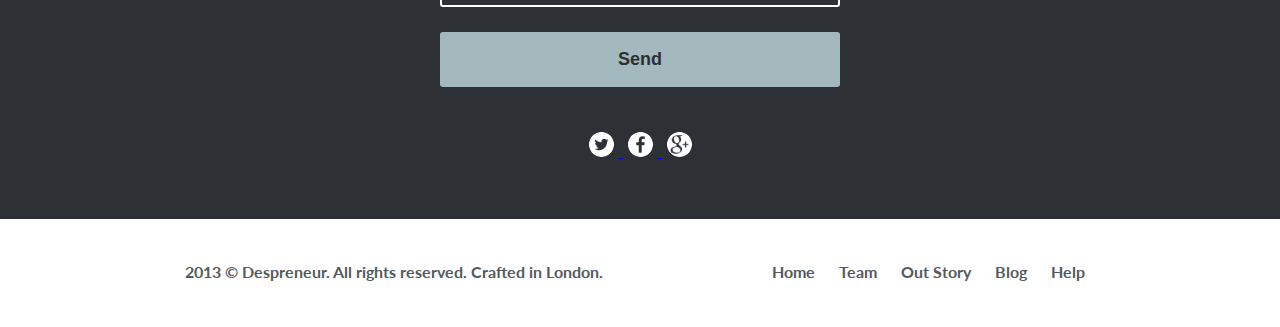
==== commit f53aa4d3: "adaptive layout with burger menu" ====
--- a/templates/index.html
+++ b/templates/index.html
@@ -8,20 +8,20 @@
     <link rel="stylesheet" href="index.css">
     <title>Document</title>
   </head>
-  <body>
+  <body id="body">
     <script src="./jquery-3.6.0.min.js"></script>
     <script src="./main.js"></script>
 
     <div class="intro">
-      <div class="container">
+      <div class="container" id="container__header">
         <div class="header__inner">
-          <div class="header__logo">NoteBook</div>
+          <div class="header__logo" id="header__logo">NoteBook</div>
           <div class="nav__mobile">
             <a href="#" class="btn__nav__mobile" id="mobile__menu">
               <span></span>
             </a>
           </div>
-          <nav class="nav">
+          <nav class="nav" id="nav">
             <a href="#" class="nav__link">Home</a>
             <a href="#" class="nav__link">Team</a>
             <a href="#" class="nav__link">Out Story</a>
